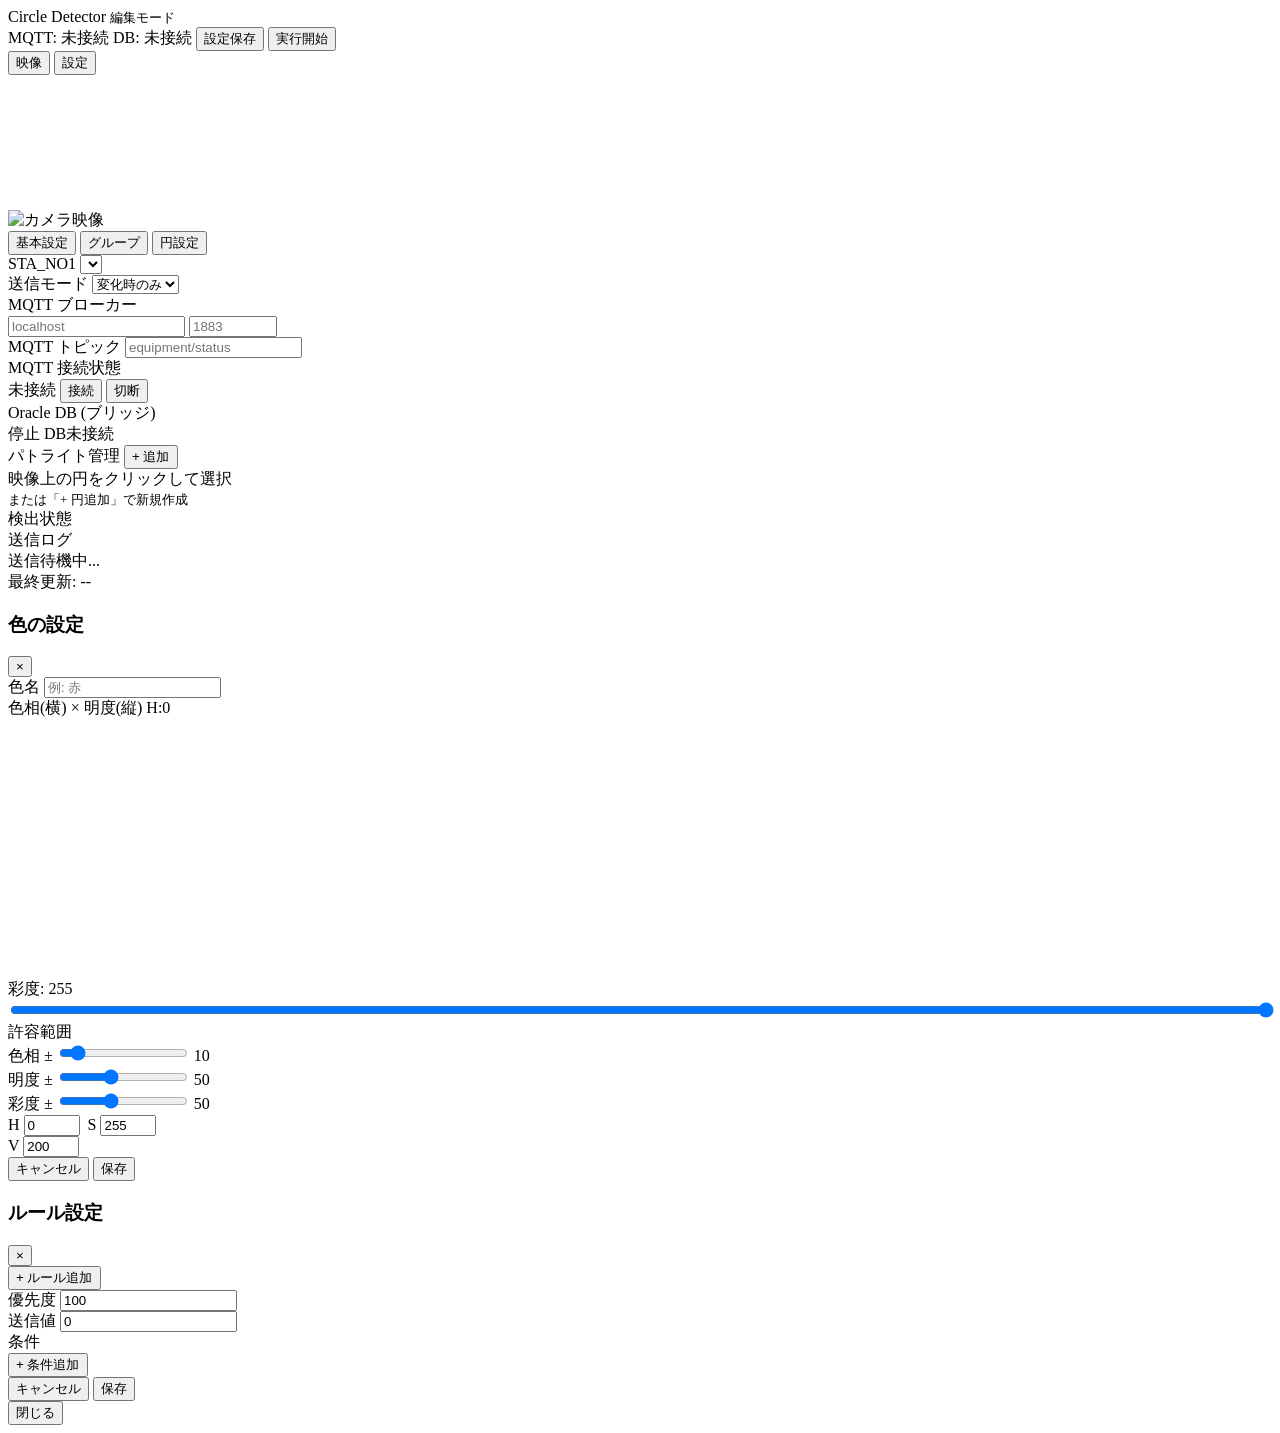
==== circle_detector/templates/index.html @ c1684b2f "Rebuild as Circle Detector: Flask web UI with MQTT-Oracle bridge - Replace legacy OpenCV GUI app wit" ====
<!DOCTYPE html>
<html lang="ja">
<head>
  <meta charset="UTF-8">
  <meta name="viewport" content="width=device-width, initial-scale=1.0">
  <title>Circle Detector</title>
  <link rel="stylesheet" href="/static/css/style.css">
</head>
<body>

  <!-- Header -->
  <header class="app-header">
    <div class="app-title">
      Circle Detector
      <small id="mode-label">編集モード</small>
    </div>
    <div class="header-actions">
      <span id="mqtt-badge" class="badge badge-error">MQTT: 未接続</span>
      <span id="oracle-badge" class="badge badge-error">DB: 未接続</span>
      <button class="btn btn-secondary" onclick="saveConfig()">設定保存</button>
      <button id="btn-toggle-mode" class="btn btn-primary" onclick="toggleMode()">
        実行開始
      </button>
    </div>
  </header>

  <!-- Tab navigation (mobile) -->
  <nav class="tab-nav" id="tab-nav">
    <button class="active" onclick="showTab('video')">映像</button>
    <button onclick="showTab('settings')">設定</button>
  </nav>

  <!-- Main Content -->
  <div class="main-content">

    <!-- Video Panel -->
    <div class="video-panel" id="video-panel">
      <div class="video-container" id="video-container">
        <img id="video-feed" src="" alt="カメラ映像">
        <canvas id="overlay-canvas"></canvas>
      </div>
      <div class="video-toolbar" id="edit-toolbar"></div>
    </div>

    <!-- Settings Panel -->
    <div class="settings-panel" id="settings-panel">

      <!-- Edit Mode Settings -->
      <div id="edit-settings">

        <!-- Settings Tabs -->
        <nav class="settings-tab-nav">
          <button class="active" onclick="showSettingsTab('tab-basic')" data-tab="tab-basic">基本設定</button>
          <button onclick="showSettingsTab('tab-groups')" data-tab="tab-groups">グループ</button>
          <button onclick="showSettingsTab('tab-circle')" data-tab="tab-circle">
            円設定
            <span id="circle-tab-badge" class="tab-badge hidden"></span>
          </button>
        </nav>

        <!-- Tab: 基本設定 -->
        <div class="settings-tab-content active" id="tab-basic">
          <div class="card">
            <div class="card-body">
              <div class="form-group">
                <label class="form-label">STA_NO1</label>
                <select id="sta-no1-select" class="form-select" onchange="onStaNo1Change(this.value)">
                </select>
              </div>
              <div class="form-group">
                <label class="form-label">送信モード</label>
                <select id="send-mode-select" class="form-select" onchange="onSendModeChange(this.value)">
                  <option value="on_change">変化時のみ</option>
                  <option value="periodic">定期送信</option>
                </select>
              </div>
              <div class="form-group">
                <label class="form-label">MQTT ブローカー</label>
                <div class="flex gap-2">
                  <input type="text" class="form-input" id="mqtt-broker-input" placeholder="localhost" style="flex:1"
                         onchange="onMqttConfigChange()">
                  <input type="number" class="form-input" id="mqtt-port-input" placeholder="1883" style="width:80px"
                         onchange="onMqttConfigChange()">
                </div>
              </div>
              <div class="form-group">
                <label class="form-label">MQTT トピック</label>
                <input type="text" class="form-input" id="mqtt-topic-input" placeholder="equipment/status"
                       onchange="onMqttConfigChange()">
              </div>
              <div class="form-group">
                <label class="form-label">MQTT 接続状態</label>
                <div class="flex items-center gap-2">
                  <span id="mqtt-detail-status" class="badge badge-error">未接続</span>
                  <button class="btn btn-primary btn-sm" id="btn-mqtt-connect" onclick="mqttConnect()">接続</button>
                  <button class="btn btn-secondary btn-sm hidden" id="btn-mqtt-disconnect" onclick="mqttDisconnect()">切断</button>
                </div>
              </div>
              <div class="form-group" style="margin-bottom:0">
                <label class="form-label">Oracle DB (ブリッジ)</label>
                <div id="bridge-status-detail">
                  <div class="flex items-center gap-2">
                    <span id="bridge-detail-status" class="badge badge-error">停止</span>
                    <span id="oracle-detail-status" class="badge badge-error">DB未接続</span>
                  </div>
                  <div id="bridge-stats" style="font-size:var(--sd-font-size-xs);color:var(--sd-color-text-secondary);margin-top:var(--sd-spacing-1)"></div>
                </div>
              </div>
            </div>
          </div>
        </div>

        <!-- Tab: グループ -->
        <div class="settings-tab-content" id="tab-groups">
          <div class="flex items-center justify-between mb-2">
            <span style="font-size:var(--sd-font-size-sm);color:var(--sd-color-text-secondary)">パトライト管理</span>
            <button class="btn btn-primary btn-sm" onclick="addGroup()">+ 追加</button>
          </div>
          <div id="group-list"></div>
        </div>

        <!-- Tab: 円設定 -->
        <div class="settings-tab-content" id="tab-circle">
          <div id="circle-editor-content">
            <div class="empty-state">映像上の円をクリックして選択<br><small>または「+ 円追加」で新規作成</small></div>
          </div>
        </div>

      </div>

      <!-- Run Mode Status -->
      <div id="run-settings" class="hidden">
        <div class="settings-section">
          <div class="section-title">検出状態</div>
          <div id="status-list" class="status-panel"></div>
        </div>
        <div class="settings-section">
          <div class="section-title">送信ログ</div>
          <div class="send-log" id="send-log">
            <div class="empty-state">送信待機中...</div>
          </div>
        </div>
      </div>

    </div>
  </div>

  <!-- Footer -->
  <footer class="app-footer">
    <div id="footer-status">
      最終更新: --
    </div>
  </footer>

  <!-- Color Picker Modal -->
  <div class="modal-backdrop" id="color-modal-backdrop">
    <div class="modal" id="color-modal">
      <div class="modal-header">
        <h3>色の設定</h3>
        <button class="modal-close" onclick="closeColorModal()">&times;</button>
      </div>
      <div class="modal-body">
        <div class="form-group">
          <label class="form-label">色名</label>
          <input type="text" class="form-input" id="color-name-input" placeholder="例: 赤">
        </div>

        <!-- HV Palette: X=Hue, Y=Value -->
        <div class="form-group">
          <label class="form-label">色相(横) &times; 明度(縦)  <span style="color:var(--sd-color-text-disabled);font-size:var(--sd-font-size-xs)">H:<span id="h-value">0</span></span></label>
          <div class="picker-palette-wrap">
            <canvas id="palette-canvas" width="360" height="256"></canvas>
          </div>
        </div>

        <!-- Saturation slider -->
        <div class="form-group">
          <label class="form-label">彩度: <span id="sat-display">255</span></label>
          <input type="range" id="sat-slider" min="0" max="255" value="255"
                 style="width:100%" oninput="onSatSliderChange()">
        </div>

        <!-- Range sliders -->
        <div class="form-group">
          <label class="form-label">許容範囲</label>
          <div class="picker-range-row">
            <span class="picker-range-label">色相 &plusmn;</span>
            <input type="range" id="hr-slider" min="1" max="90" value="10"
                   oninput="onPickerNumberChange()">
            <span id="hr-value" class="picker-range-num">10</span>
          </div>
          <div class="picker-range-row">
            <span class="picker-range-label">明度 &plusmn;</span>
            <input type="range" id="vr-slider" min="1" max="127" value="50"
                   oninput="onPickerNumberChange()">
            <span id="vr-value" class="picker-range-num">50</span>
          </div>
          <div class="picker-range-row">
            <span class="picker-range-label">彩度 &plusmn;</span>
            <input type="range" id="sr-slider" min="1" max="127" value="50"
                   oninput="onPickerNumberChange()">
            <span id="sr-value" class="picker-range-num">50</span>
          </div>
        </div>

        <!-- Preview + numeric values -->
        <div class="form-group">
          <div class="picker-result">
            <div id="color-preview" class="picker-preview-swatch"></div>
            <div class="picker-values">
              <div class="picker-val-row">
                <label>H</label>
                <input type="number" class="form-input" id="h-slider" min="0" max="179" value="0"
                       onchange="onPickerNumberChange()">
                <label style="width:auto;margin-left:4px">S</label>
                <input type="number" class="form-input" id="s-min-input" min="0" max="255" value="50"
                       onchange="onPickerNumberChange()" style="display:none">
                <input type="number" class="form-input" id="s-max-input" min="0" max="255" value="255"
                       onchange="onPickerNumberChange()" style="display:none">
                <input type="number" class="form-input" id="s-center" min="0" max="255" value="255"
                       onchange="onPickerNumberChange()">
              </div>
              <div class="picker-val-row">
                <label>V</label>
                <input type="number" class="form-input" id="v-center" min="0" max="255" value="200"
                       onchange="onPickerNumberChange()">
                <input type="number" class="form-input" id="v-min-input" min="0" max="255" value="50"
                       onchange="onPickerNumberChange()" style="display:none">
                <input type="number" class="form-input" id="v-max-input" min="0" max="255" value="255"
                       onchange="onPickerNumberChange()" style="display:none">
              </div>
            </div>
          </div>
        </div>
      </div>
      <div class="modal-footer">
        <button class="btn btn-secondary" onclick="closeColorModal()">キャンセル</button>
        <button class="btn btn-primary" onclick="saveColor()">保存</button>
      </div>
    </div>
  </div>

  <!-- Rule Editor Modal -->
  <div class="modal-backdrop" id="rule-modal-backdrop">
    <div class="modal" style="max-width:560px">
      <div class="modal-header">
        <h3 id="rule-modal-title">ルール設定</h3>
        <button class="modal-close" onclick="closeRuleModal()">&times;</button>
      </div>
      <div class="modal-body">
        <div id="rule-list"></div>
        <button class="btn btn-secondary btn-sm mt-4" onclick="addNewRule()">+ ルール追加</button>
        <hr style="margin:var(--sd-spacing-4) 0;border:none;border-top:1px solid var(--sd-color-border);">
        <div id="rule-form" class="hidden">
          <div class="form-group">
            <label class="form-label">優先度</label>
            <input type="number" class="form-input" id="rule-priority" value="100" min="1">
          </div>
          <div class="form-group">
            <label class="form-label">送信値</label>
            <input type="number" class="form-input" id="rule-value" value="0">
          </div>
          <div class="form-group">
            <label class="form-label">条件</label>
            <div id="rule-conditions"></div>
            <button class="btn btn-secondary btn-sm mt-2" onclick="addRuleCondition()">+ 条件追加</button>
          </div>
          <div class="flex justify-between mt-4">
            <button class="btn btn-secondary" onclick="cancelRuleEdit()">キャンセル</button>
            <button class="btn btn-primary" onclick="saveRule()">保存</button>
          </div>
        </div>
      </div>
      <div class="modal-footer">
        <button class="btn btn-secondary" onclick="closeRuleModal()">閉じる</button>
      </div>
    </div>
  </div>

  <!-- Toast Container -->
  <div class="toast-container" id="toast-container"></div>

  <script src="/static/js/main.js"></script>
</body>
</html>
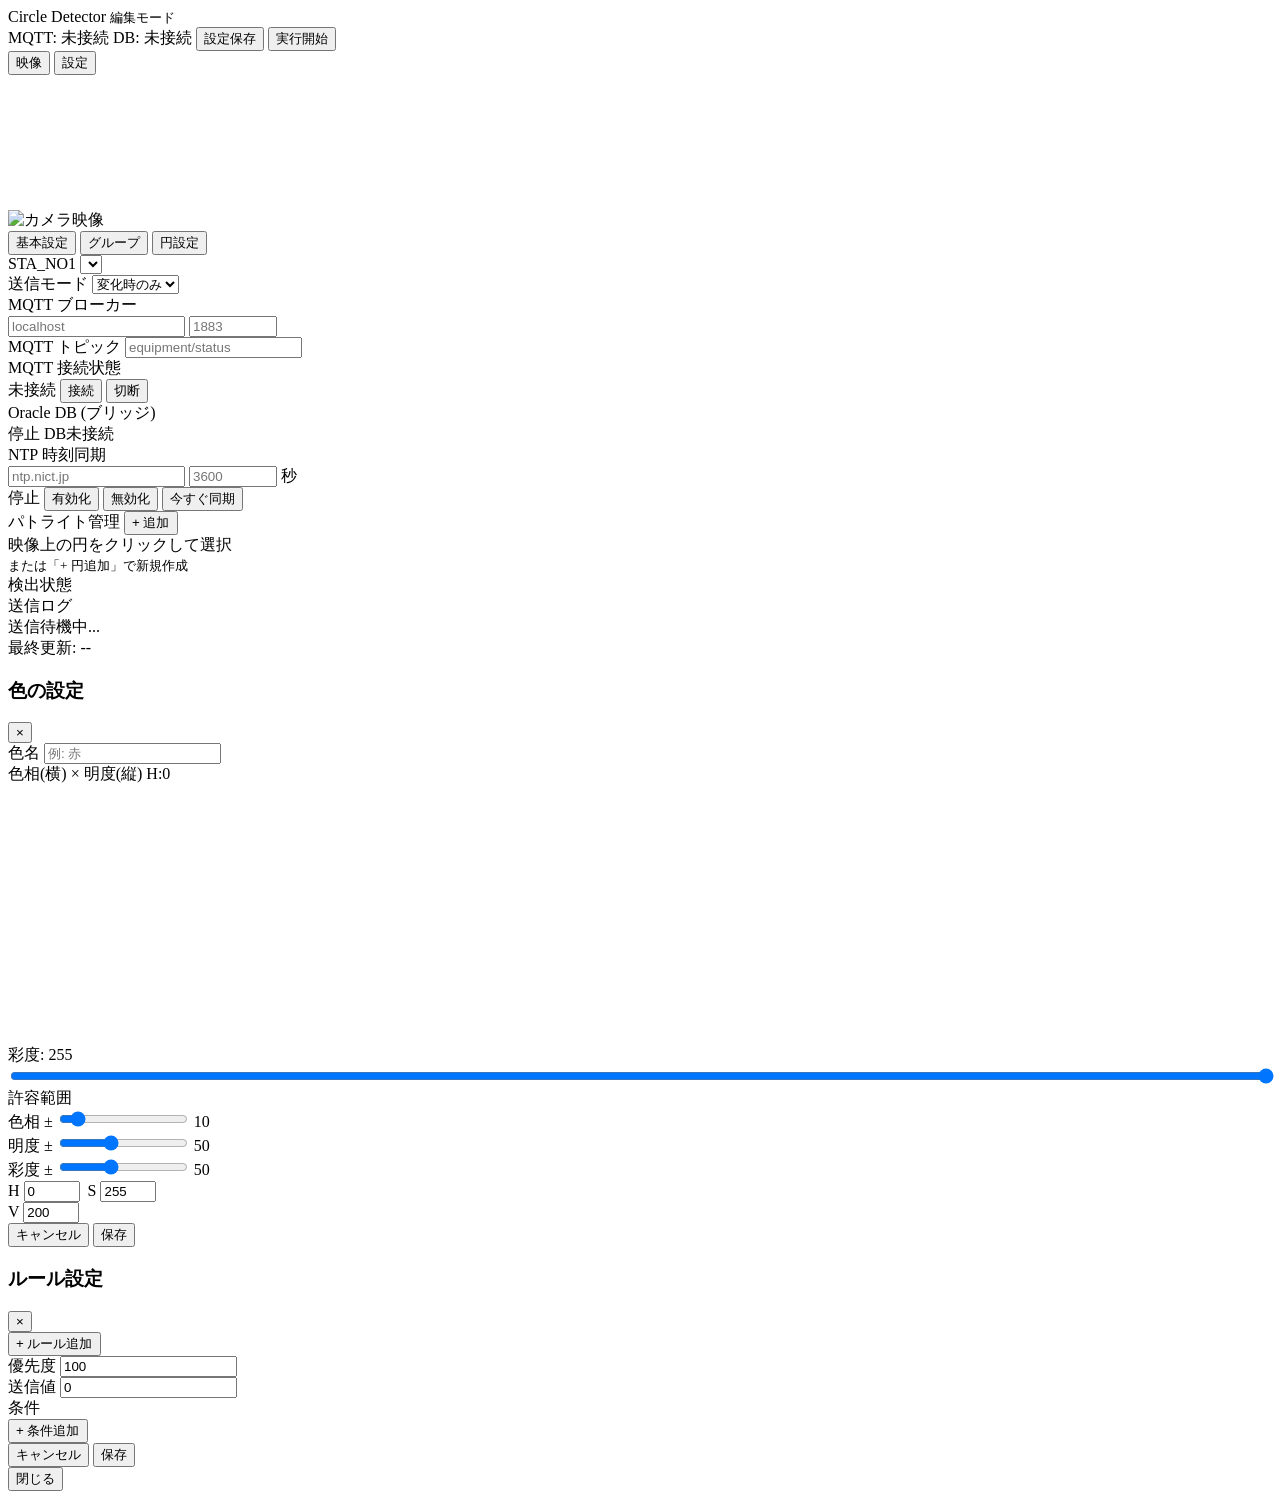
==== commit a14f9919: "Add NTP time sync for multi-device timestamp alignment - Add ntp_sync.py module using ntplib for SNT" ====
--- a/circle_detector/templates/index.html
+++ b/circle_detector/templates/index.html
@@ -96,7 +96,7 @@
                   <button class="btn btn-secondary btn-sm hidden" id="btn-mqtt-disconnect" onclick="mqttDisconnect()">切断</button>
                 </div>
               </div>
-              <div class="form-group" style="margin-bottom:0">
+              <div class="form-group">
                 <label class="form-label">Oracle DB (ブリッジ)</label>
                 <div id="bridge-status-detail">
                   <div class="flex items-center gap-2">
@@ -105,6 +105,26 @@
                   </div>
                   <div id="bridge-stats" style="font-size:var(--sd-font-size-xs);color:var(--sd-color-text-secondary);margin-top:var(--sd-spacing-1)"></div>
                 </div>
+              </div>
+              <hr style="margin:var(--sd-spacing-3) 0;border:none;border-top:1px solid var(--sd-color-border);">
+              <div class="form-group">
+                <label class="form-label">NTP 時刻同期</label>
+                <div class="flex gap-2">
+                  <input type="text" class="form-input" id="ntp-server-input" placeholder="ntp.nict.jp" style="flex:1"
+                         onchange="onNtpConfigChange()">
+                  <input type="number" class="form-input" id="ntp-interval-input" placeholder="3600" style="width:80px"
+                         min="60" onchange="onNtpConfigChange()">
+                  <span style="font-size:var(--sd-font-size-xs);color:var(--sd-color-text-secondary);align-self:center">秒</span>
+                </div>
+              </div>
+              <div class="form-group" style="margin-bottom:0">
+                <div class="flex items-center gap-2">
+                  <span id="ntp-detail-status" class="badge badge-error">停止</span>
+                  <button class="btn btn-primary btn-sm" id="btn-ntp-start" onclick="ntpStart()">有効化</button>
+                  <button class="btn btn-secondary btn-sm hidden" id="btn-ntp-stop" onclick="ntpStop()">無効化</button>
+                  <button class="btn btn-secondary btn-sm" onclick="ntpSyncNow()">今すぐ同期</button>
+                </div>
+                <div id="ntp-stats" style="font-size:var(--sd-font-size-xs);color:var(--sd-color-text-secondary);margin-top:var(--sd-spacing-1)"></div>
               </div>
             </div>
           </div>
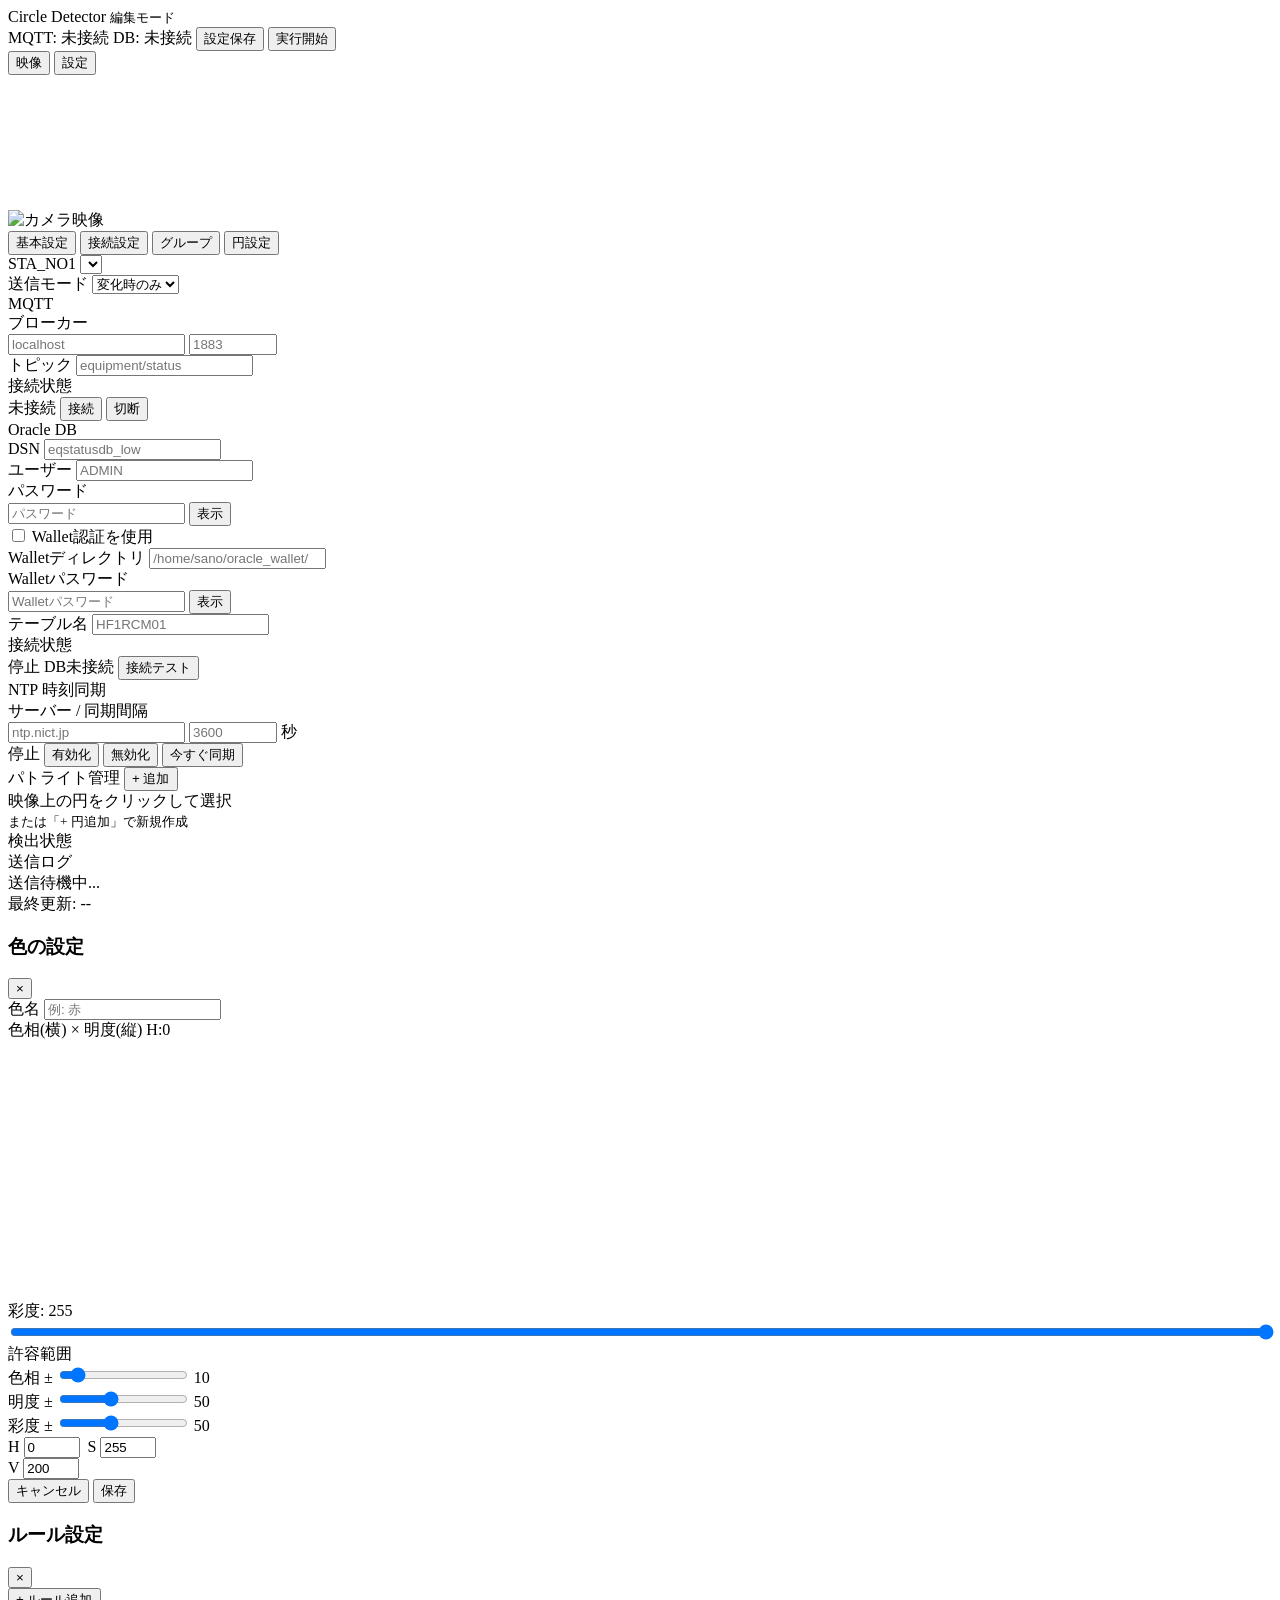
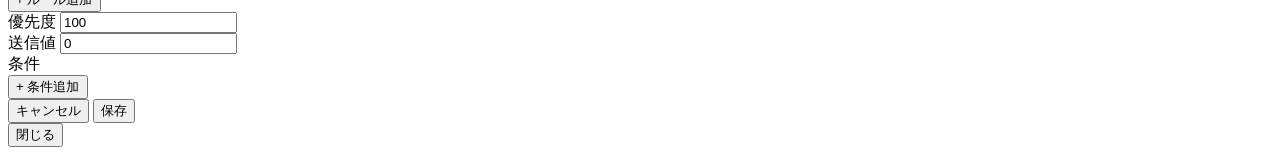
==== commit b858cd1d: "Add desktop app support, Oracle DB config UI, and install script - Desktop app: Chromium app mode la" ====
--- a/circle_detector/templates/index.html
+++ b/circle_detector/templates/index.html
@@ -51,6 +51,7 @@
         <!-- Settings Tabs -->
         <nav class="settings-tab-nav">
           <button class="active" onclick="showSettingsTab('tab-basic')" data-tab="tab-basic">基本設定</button>
+          <button onclick="showSettingsTab('tab-connection')" data-tab="tab-connection">接続設定</button>
           <button onclick="showSettingsTab('tab-groups')" data-tab="tab-groups">グループ</button>
           <button onclick="showSettingsTab('tab-circle')" data-tab="tab-circle">
             円設定
@@ -67,15 +68,25 @@
                 <select id="sta-no1-select" class="form-select" onchange="onStaNo1Change(this.value)">
                 </select>
               </div>
-              <div class="form-group">
+              <div class="form-group" style="margin-bottom:0">
                 <label class="form-label">送信モード</label>
                 <select id="send-mode-select" class="form-select" onchange="onSendModeChange(this.value)">
                   <option value="on_change">変化時のみ</option>
                   <option value="periodic">定期送信</option>
                 </select>
               </div>
-              <div class="form-group">
-                <label class="form-label">MQTT ブローカー</label>
+            </div>
+          </div>
+        </div>
+
+        <!-- Tab: 接続設定 -->
+        <div class="settings-tab-content" id="tab-connection">
+          <div class="card">
+            <div class="card-body">
+              <!-- MQTT -->
+              <div class="section-title">MQTT</div>
+              <div class="form-group">
+                <label class="form-label">ブローカー</label>
                 <div class="flex gap-2">
                   <input type="text" class="form-input" id="mqtt-broker-input" placeholder="localhost" style="flex:1"
                          onchange="onMqttConfigChange()">
@@ -84,31 +95,85 @@
                 </div>
               </div>
               <div class="form-group">
-                <label class="form-label">MQTT トピック</label>
+                <label class="form-label">トピック</label>
                 <input type="text" class="form-input" id="mqtt-topic-input" placeholder="equipment/status"
                        onchange="onMqttConfigChange()">
               </div>
               <div class="form-group">
-                <label class="form-label">MQTT 接続状態</label>
+                <label class="form-label">接続状態</label>
                 <div class="flex items-center gap-2">
                   <span id="mqtt-detail-status" class="badge badge-error">未接続</span>
                   <button class="btn btn-primary btn-sm" id="btn-mqtt-connect" onclick="mqttConnect()">接続</button>
                   <button class="btn btn-secondary btn-sm hidden" id="btn-mqtt-disconnect" onclick="mqttDisconnect()">切断</button>
                 </div>
               </div>
-              <div class="form-group">
-                <label class="form-label">Oracle DB (ブリッジ)</label>
-                <div id="bridge-status-detail">
-                  <div class="flex items-center gap-2">
-                    <span id="bridge-detail-status" class="badge badge-error">停止</span>
-                    <span id="oracle-detail-status" class="badge badge-error">DB未接続</span>
+
+              <hr style="margin:var(--sd-spacing-3) 0;border:none;border-top:1px solid var(--sd-color-border);">
+
+              <!-- Oracle DB -->
+              <div class="section-title">Oracle DB</div>
+              <div class="form-group">
+                <label class="form-label">DSN</label>
+                <input type="text" class="form-input" id="oracle-dsn-input" placeholder="eqstatusdb_low"
+                       onchange="onOracleConfigChange()">
+              </div>
+              <div class="form-group">
+                <label class="form-label">ユーザー</label>
+                <input type="text" class="form-input" id="oracle-user-input" placeholder="ADMIN"
+                       onchange="onOracleConfigChange()">
+              </div>
+              <div class="form-group">
+                <label class="form-label">パスワード</label>
+                <div class="input-with-toggle">
+                  <input type="password" class="form-input" id="oracle-password-input" placeholder="パスワード"
+                         onchange="onOracleConfigChange()">
+                  <button type="button" class="btn-pw-toggle" onclick="togglePasswordVisibility(this)">表示</button>
+                </div>
+              </div>
+              <div class="form-group">
+                <label class="form-label">
+                  <label class="toggle-label">
+                    <input type="checkbox" id="oracle-use-wallet" onchange="toggleWalletFields()"> Wallet認証を使用
+                  </label>
+                </label>
+              </div>
+              <div id="oracle-wallet-section" class="hidden">
+                <div class="form-group">
+                  <label class="form-label">Walletディレクトリ</label>
+                  <input type="text" class="form-input" id="oracle-wallet-dir-input" placeholder="/home/sano/oracle_wallet/"
+                         onchange="onOracleConfigChange()">
+                </div>
+                <div class="form-group">
+                  <label class="form-label">Walletパスワード</label>
+                  <div class="input-with-toggle">
+                    <input type="password" class="form-input" id="oracle-wallet-pw-input" placeholder="Walletパスワード"
+                           onchange="onOracleConfigChange()">
+                    <button type="button" class="btn-pw-toggle" onclick="togglePasswordVisibility(this)">表示</button>
                   </div>
-                  <div id="bridge-stats" style="font-size:var(--sd-font-size-xs);color:var(--sd-color-text-secondary);margin-top:var(--sd-spacing-1)"></div>
-                </div>
-              </div>
+                </div>
+              </div>
+              <div class="form-group">
+                <label class="form-label">テーブル名</label>
+                <input type="text" class="form-input" id="oracle-table-input" placeholder="HF1RCM01"
+                       onchange="onOracleConfigChange()">
+              </div>
+              <div class="form-group">
+                <label class="form-label">接続状態</label>
+                <div class="flex items-center gap-2">
+                  <span id="bridge-detail-status" class="badge badge-error">停止</span>
+                  <span id="oracle-detail-status" class="badge badge-error">DB未接続</span>
+                  <button class="btn btn-primary btn-sm" onclick="testOracleConnection()">接続テスト</button>
+                </div>
+                <div id="bridge-stats" style="font-size:var(--sd-font-size-xs);color:var(--sd-color-text-secondary);margin-top:var(--sd-spacing-1)"></div>
+                <div id="oracle-test-result" style="font-size:var(--sd-font-size-xs);margin-top:var(--sd-spacing-1)"></div>
+              </div>
+
               <hr style="margin:var(--sd-spacing-3) 0;border:none;border-top:1px solid var(--sd-color-border);">
-              <div class="form-group">
-                <label class="form-label">NTP 時刻同期</label>
+
+              <!-- NTP -->
+              <div class="section-title">NTP 時刻同期</div>
+              <div class="form-group">
+                <label class="form-label">サーバー / 同期間隔</label>
                 <div class="flex gap-2">
                   <input type="text" class="form-input" id="ntp-server-input" placeholder="ntp.nict.jp" style="flex:1"
                          onchange="onNtpConfigChange()">
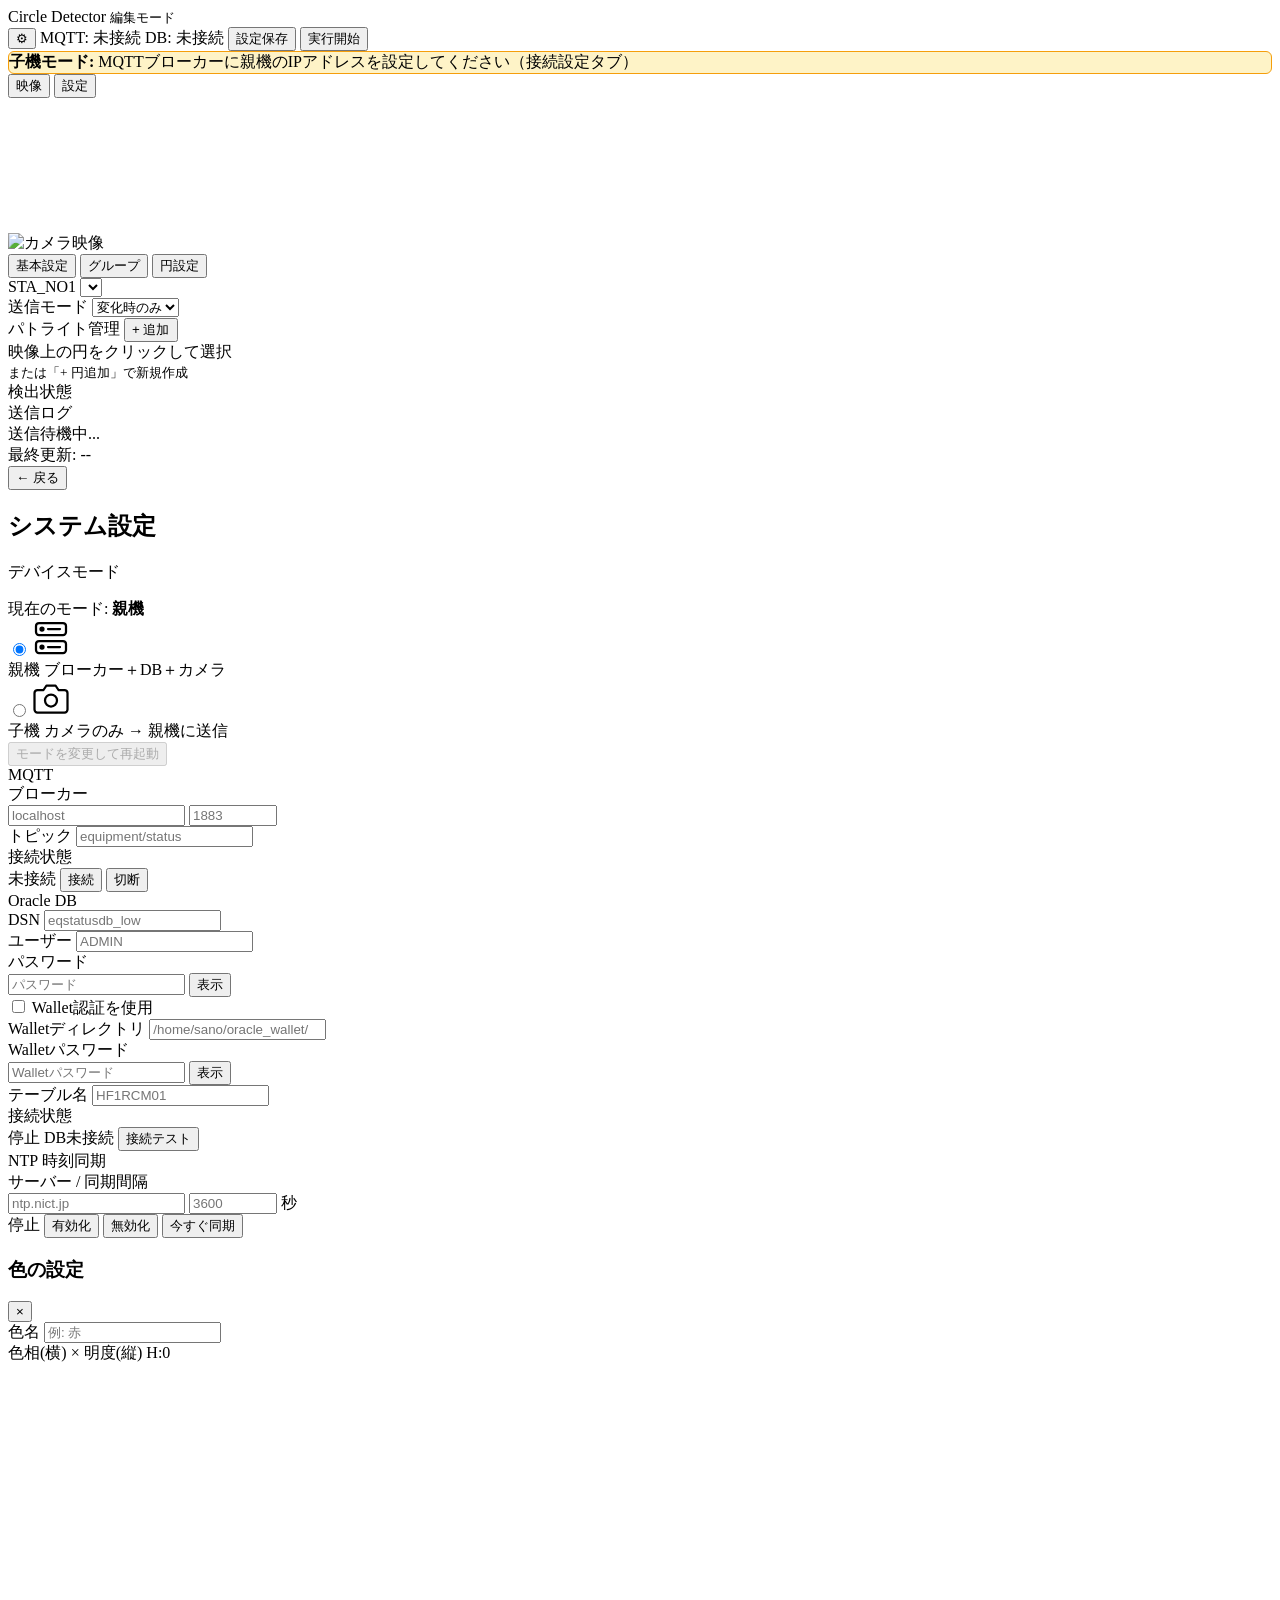
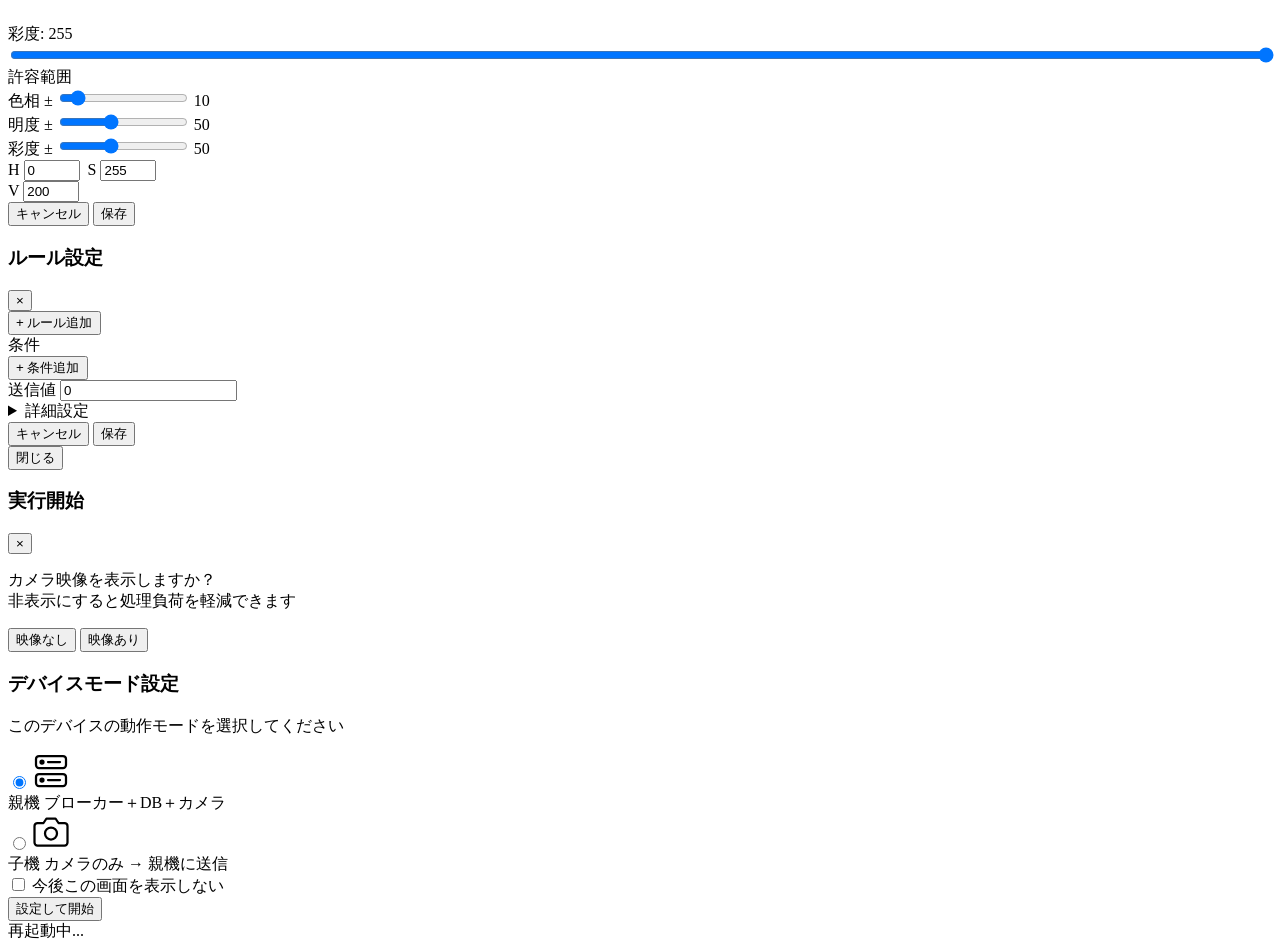
==== commit 53dfc86c: "Improve UX: device mode setup, circle editor, settings page, MQTT reliability - Add first-launch dev" ====
--- a/circle_detector/templates/index.html
+++ b/circle_detector/templates/index.html
@@ -4,7 +4,7 @@
   <meta charset="UTF-8">
   <meta name="viewport" content="width=device-width, initial-scale=1.0">
   <title>Circle Detector</title>
-  <link rel="stylesheet" href="/static/css/style.css">
+  <link rel="stylesheet" href="/static/css/style.css?v=4">
 </head>
 <body>
 
@@ -15,6 +15,7 @@
       <small id="mode-label">編集モード</small>
     </div>
     <div class="header-actions">
+      <button class="btn-gear" onclick="openSettingsPage()" title="システム設定" aria-label="システム設定">&#9881;</button>
       <span id="mqtt-badge" class="badge badge-error">MQTT: 未接続</span>
       <span id="oracle-badge" class="badge badge-error">DB: 未接続</span>
       <button class="btn btn-secondary" onclick="saveConfig()">設定保存</button>
@@ -24,6 +25,11 @@
     </div>
   </header>
 
+  <!-- Child mode banner -->
+  <div id="child-mode-banner" class="hidden" style="background:var(--sd-color-warning-bg, #FEF3C7);border:1px solid var(--sd-color-warning, #F59E0B);border-radius:var(--sd-radius, 6px);padding:var(--sd-spacing-2) var(--sd-spacing-3);margin:var(--sd-spacing-2) var(--sd-spacing-4);font-size:var(--sd-font-size-sm)">
+    <strong>子機モード:</strong> MQTTブローカーに親機のIPアドレスを設定してください（接続設定タブ）
+  </div>
+
   <!-- Tab navigation (mobile) -->
   <nav class="tab-nav" id="tab-nav">
     <button class="active" onclick="showTab('video')">映像</button>
@@ -37,7 +43,7 @@
     <div class="video-panel" id="video-panel">
       <div class="video-container" id="video-container">
         <img id="video-feed" src="" alt="カメラ映像">
-        <canvas id="overlay-canvas"></canvas>
+        <canvas id="overlay-canvas" role="img" aria-label="円検出オーバーレイ"></canvas>
       </div>
       <div class="video-toolbar" id="edit-toolbar"></div>
     </div>
@@ -49,27 +55,26 @@
       <div id="edit-settings">
 
         <!-- Settings Tabs -->
-        <nav class="settings-tab-nav">
-          <button class="active" onclick="showSettingsTab('tab-basic')" data-tab="tab-basic">基本設定</button>
-          <button onclick="showSettingsTab('tab-connection')" data-tab="tab-connection">接続設定</button>
-          <button onclick="showSettingsTab('tab-groups')" data-tab="tab-groups">グループ</button>
-          <button onclick="showSettingsTab('tab-circle')" data-tab="tab-circle">
+        <nav class="settings-tab-nav" role="tablist" aria-label="設定タブ">
+          <button role="tab" aria-selected="true" aria-controls="tab-basic" class="active" onclick="showSettingsTab('tab-basic')" data-tab="tab-basic">基本設定</button>
+          <button role="tab" aria-selected="false" aria-controls="tab-groups" onclick="showSettingsTab('tab-groups')" data-tab="tab-groups">グループ</button>
+          <button role="tab" aria-selected="false" aria-controls="tab-circle" onclick="showSettingsTab('tab-circle')" data-tab="tab-circle">
             円設定
             <span id="circle-tab-badge" class="tab-badge hidden"></span>
           </button>
         </nav>
 
         <!-- Tab: 基本設定 -->
-        <div class="settings-tab-content active" id="tab-basic">
+        <div class="settings-tab-content active" id="tab-basic" role="tabpanel">
           <div class="card">
             <div class="card-body">
               <div class="form-group">
-                <label class="form-label">STA_NO1</label>
+                <label class="form-label" for="sta-no1-select">STA_NO1</label>
                 <select id="sta-no1-select" class="form-select" onchange="onStaNo1Change(this.value)">
                 </select>
               </div>
               <div class="form-group" style="margin-bottom:0">
-                <label class="form-label">送信モード</label>
+                <label class="form-label" for="send-mode-select">送信モード</label>
                 <select id="send-mode-select" class="form-select" onchange="onSendModeChange(this.value)">
                   <option value="on_change">変化時のみ</option>
                   <option value="periodic">定期送信</option>
@@ -79,124 +84,8 @@
           </div>
         </div>
 
-        <!-- Tab: 接続設定 -->
-        <div class="settings-tab-content" id="tab-connection">
-          <div class="card">
-            <div class="card-body">
-              <!-- MQTT -->
-              <div class="section-title">MQTT</div>
-              <div class="form-group">
-                <label class="form-label">ブローカー</label>
-                <div class="flex gap-2">
-                  <input type="text" class="form-input" id="mqtt-broker-input" placeholder="localhost" style="flex:1"
-                         onchange="onMqttConfigChange()">
-                  <input type="number" class="form-input" id="mqtt-port-input" placeholder="1883" style="width:80px"
-                         onchange="onMqttConfigChange()">
-                </div>
-              </div>
-              <div class="form-group">
-                <label class="form-label">トピック</label>
-                <input type="text" class="form-input" id="mqtt-topic-input" placeholder="equipment/status"
-                       onchange="onMqttConfigChange()">
-              </div>
-              <div class="form-group">
-                <label class="form-label">接続状態</label>
-                <div class="flex items-center gap-2">
-                  <span id="mqtt-detail-status" class="badge badge-error">未接続</span>
-                  <button class="btn btn-primary btn-sm" id="btn-mqtt-connect" onclick="mqttConnect()">接続</button>
-                  <button class="btn btn-secondary btn-sm hidden" id="btn-mqtt-disconnect" onclick="mqttDisconnect()">切断</button>
-                </div>
-              </div>
-
-              <hr style="margin:var(--sd-spacing-3) 0;border:none;border-top:1px solid var(--sd-color-border);">
-
-              <!-- Oracle DB -->
-              <div class="section-title">Oracle DB</div>
-              <div class="form-group">
-                <label class="form-label">DSN</label>
-                <input type="text" class="form-input" id="oracle-dsn-input" placeholder="eqstatusdb_low"
-                       onchange="onOracleConfigChange()">
-              </div>
-              <div class="form-group">
-                <label class="form-label">ユーザー</label>
-                <input type="text" class="form-input" id="oracle-user-input" placeholder="ADMIN"
-                       onchange="onOracleConfigChange()">
-              </div>
-              <div class="form-group">
-                <label class="form-label">パスワード</label>
-                <div class="input-with-toggle">
-                  <input type="password" class="form-input" id="oracle-password-input" placeholder="パスワード"
-                         onchange="onOracleConfigChange()">
-                  <button type="button" class="btn-pw-toggle" onclick="togglePasswordVisibility(this)">表示</button>
-                </div>
-              </div>
-              <div class="form-group">
-                <label class="form-label">
-                  <label class="toggle-label">
-                    <input type="checkbox" id="oracle-use-wallet" onchange="toggleWalletFields()"> Wallet認証を使用
-                  </label>
-                </label>
-              </div>
-              <div id="oracle-wallet-section" class="hidden">
-                <div class="form-group">
-                  <label class="form-label">Walletディレクトリ</label>
-                  <input type="text" class="form-input" id="oracle-wallet-dir-input" placeholder="/home/sano/oracle_wallet/"
-                         onchange="onOracleConfigChange()">
-                </div>
-                <div class="form-group">
-                  <label class="form-label">Walletパスワード</label>
-                  <div class="input-with-toggle">
-                    <input type="password" class="form-input" id="oracle-wallet-pw-input" placeholder="Walletパスワード"
-                           onchange="onOracleConfigChange()">
-                    <button type="button" class="btn-pw-toggle" onclick="togglePasswordVisibility(this)">表示</button>
-                  </div>
-                </div>
-              </div>
-              <div class="form-group">
-                <label class="form-label">テーブル名</label>
-                <input type="text" class="form-input" id="oracle-table-input" placeholder="HF1RCM01"
-                       onchange="onOracleConfigChange()">
-              </div>
-              <div class="form-group">
-                <label class="form-label">接続状態</label>
-                <div class="flex items-center gap-2">
-                  <span id="bridge-detail-status" class="badge badge-error">停止</span>
-                  <span id="oracle-detail-status" class="badge badge-error">DB未接続</span>
-                  <button class="btn btn-primary btn-sm" onclick="testOracleConnection()">接続テスト</button>
-                </div>
-                <div id="bridge-stats" style="font-size:var(--sd-font-size-xs);color:var(--sd-color-text-secondary);margin-top:var(--sd-spacing-1)"></div>
-                <div id="oracle-test-result" style="font-size:var(--sd-font-size-xs);margin-top:var(--sd-spacing-1)"></div>
-              </div>
-
-              <hr style="margin:var(--sd-spacing-3) 0;border:none;border-top:1px solid var(--sd-color-border);">
-
-              <!-- NTP -->
-              <div class="section-title">NTP 時刻同期</div>
-              <div class="form-group">
-                <label class="form-label">サーバー / 同期間隔</label>
-                <div class="flex gap-2">
-                  <input type="text" class="form-input" id="ntp-server-input" placeholder="ntp.nict.jp" style="flex:1"
-                         onchange="onNtpConfigChange()">
-                  <input type="number" class="form-input" id="ntp-interval-input" placeholder="3600" style="width:80px"
-                         min="60" onchange="onNtpConfigChange()">
-                  <span style="font-size:var(--sd-font-size-xs);color:var(--sd-color-text-secondary);align-self:center">秒</span>
-                </div>
-              </div>
-              <div class="form-group" style="margin-bottom:0">
-                <div class="flex items-center gap-2">
-                  <span id="ntp-detail-status" class="badge badge-error">停止</span>
-                  <button class="btn btn-primary btn-sm" id="btn-ntp-start" onclick="ntpStart()">有効化</button>
-                  <button class="btn btn-secondary btn-sm hidden" id="btn-ntp-stop" onclick="ntpStop()">無効化</button>
-                  <button class="btn btn-secondary btn-sm" onclick="ntpSyncNow()">今すぐ同期</button>
-                </div>
-                <div id="ntp-stats" style="font-size:var(--sd-font-size-xs);color:var(--sd-color-text-secondary);margin-top:var(--sd-spacing-1)"></div>
-              </div>
-            </div>
-          </div>
-        </div>
-
         <!-- Tab: グループ -->
-        <div class="settings-tab-content" id="tab-groups">
+        <div class="settings-tab-content" id="tab-groups" role="tabpanel">
           <div class="flex items-center justify-between mb-2">
             <span style="font-size:var(--sd-font-size-sm);color:var(--sd-color-text-secondary)">パトライト管理</span>
             <button class="btn btn-primary btn-sm" onclick="addGroup()">+ 追加</button>
@@ -205,7 +94,7 @@
         </div>
 
         <!-- Tab: 円設定 -->
-        <div class="settings-tab-content" id="tab-circle">
+        <div class="settings-tab-content" id="tab-circle" role="tabpanel">
           <div id="circle-editor-content">
             <div class="empty-state">映像上の円をクリックして選択<br><small>または「+ 円追加」で新規作成</small></div>
           </div>
@@ -237,16 +126,171 @@
     </div>
   </footer>
 
+  <!-- System Settings Page -->
+  <div class="sys-settings-page hidden" id="sys-settings-page">
+    <div class="sys-settings-header">
+      <button class="btn btn-secondary btn-sm" onclick="closeSettingsPage()">&#8592; 戻る</button>
+      <h2>システム設定</h2>
+    </div>
+    <div class="sys-settings-content">
+      <!-- Device Mode -->
+      <div class="card">
+        <div class="card-body">
+          <div class="section-title">デバイスモード</div>
+          <p style="font-size:var(--sd-font-size-sm);color:var(--sd-color-text-secondary);margin-bottom:var(--sd-spacing-3)">
+            現在のモード: <strong id="sys-current-mode">親機</strong>
+          </p>
+          <div class="setup-mode-options">
+            <label class="setup-mode-option selected" id="sys-mode-parent">
+              <input type="radio" name="sys-device-mode" value="parent" checked>
+              <span class="setup-mode-icon"><svg width="36" height="36" viewBox="0 0 24 24" fill="none" stroke="currentColor" stroke-width="1.5" stroke-linecap="round" stroke-linejoin="round"><rect x="2" y="2" width="20" height="8" rx="2"/><rect x="2" y="14" width="20" height="8" rx="2"/><circle cx="6" cy="6" r="1" fill="currentColor"/><circle cx="6" cy="18" r="1" fill="currentColor"/><line x1="10" y1="6" x2="18" y2="6"/><line x1="10" y1="18" x2="18" y2="18"/></svg></span>
+              <div class="setup-mode-text">
+                <span class="setup-mode-label">親機</span>
+                <span class="setup-mode-desc">ブローカー＋DB＋カメラ</span>
+              </div>
+            </label>
+            <label class="setup-mode-option" id="sys-mode-child">
+              <input type="radio" name="sys-device-mode" value="child">
+              <span class="setup-mode-icon"><svg width="36" height="36" viewBox="0 0 24 24" fill="none" stroke="currentColor" stroke-width="1.5" stroke-linecap="round" stroke-linejoin="round"><path d="M23 19a2 2 0 0 1-2 2H3a2 2 0 0 1-2-2V8a2 2 0 0 1 2-2h4l2-3h6l2 3h4a2 2 0 0 1 2 2z"/><circle cx="12" cy="13" r="4"/></svg></span>
+              <div class="setup-mode-text">
+                <span class="setup-mode-label">子機</span>
+                <span class="setup-mode-desc">カメラのみ → 親機に送信</span>
+              </div>
+            </label>
+          </div>
+          <button class="btn btn-primary mt-4" id="sys-mode-apply-btn" onclick="onSettingsModeApply()" disabled>モードを変更して再起動</button>
+        </div>
+      </div>
+
+      <!-- MQTT -->
+      <div class="card">
+        <div class="card-body">
+          <div class="section-title">MQTT</div>
+          <div class="form-group">
+            <label class="form-label">ブローカー</label>
+            <div class="flex gap-2">
+              <input type="text" class="form-input" id="mqtt-broker-input" placeholder="localhost" style="flex:1"
+                     onchange="onMqttConfigChange()">
+              <input type="number" class="form-input" id="mqtt-port-input" placeholder="1883" style="width:80px"
+                     onchange="onMqttConfigChange()">
+            </div>
+          </div>
+          <div class="form-group">
+            <label class="form-label" for="mqtt-topic-input">トピック</label>
+            <input type="text" class="form-input" id="mqtt-topic-input" placeholder="equipment/status"
+                   onchange="onMqttConfigChange()">
+          </div>
+          <div class="form-group" style="margin-bottom:0">
+            <label class="form-label">接続状態</label>
+            <div class="flex items-center gap-2">
+              <span id="mqtt-detail-status" class="badge badge-error">未接続</span>
+              <button class="btn btn-primary btn-sm" id="btn-mqtt-connect" onclick="mqttConnect()">接続</button>
+              <button class="btn btn-secondary btn-sm hidden" id="btn-mqtt-disconnect" onclick="mqttDisconnect()">切断</button>
+            </div>
+          </div>
+        </div>
+      </div>
+
+      <!-- Oracle DB -->
+      <div class="card" id="oracle-db-section">
+        <div class="card-body">
+          <div class="section-title">Oracle DB</div>
+          <div class="form-group">
+            <label class="form-label" for="oracle-dsn-input">DSN</label>
+            <input type="text" class="form-input" id="oracle-dsn-input" placeholder="eqstatusdb_low"
+                   onchange="onOracleConfigChange()">
+          </div>
+          <div class="form-group">
+            <label class="form-label" for="oracle-user-input">ユーザー</label>
+            <input type="text" class="form-input" id="oracle-user-input" placeholder="ADMIN"
+                   onchange="onOracleConfigChange()">
+          </div>
+          <div class="form-group">
+            <label class="form-label">パスワード</label>
+            <div class="input-with-toggle">
+              <input type="password" class="form-input" id="oracle-password-input" placeholder="パスワード"
+                     onchange="onOracleConfigChange()">
+              <button type="button" class="btn-pw-toggle" onclick="togglePasswordVisibility(this)">表示</button>
+            </div>
+          </div>
+          <div class="form-group">
+            <label class="form-label">
+              <label class="toggle-label">
+                <input type="checkbox" id="oracle-use-wallet" onchange="toggleWalletFields()"> Wallet認証を使用
+              </label>
+            </label>
+          </div>
+          <div id="oracle-wallet-section" class="hidden">
+            <div class="form-group">
+              <label class="form-label" for="oracle-wallet-dir-input">Walletディレクトリ</label>
+              <input type="text" class="form-input" id="oracle-wallet-dir-input" placeholder="/home/sano/oracle_wallet/"
+                     onchange="onOracleConfigChange()">
+            </div>
+            <div class="form-group">
+              <label class="form-label">Walletパスワード</label>
+              <div class="input-with-toggle">
+                <input type="password" class="form-input" id="oracle-wallet-pw-input" placeholder="Walletパスワード"
+                       onchange="onOracleConfigChange()">
+                <button type="button" class="btn-pw-toggle" onclick="togglePasswordVisibility(this)">表示</button>
+              </div>
+            </div>
+          </div>
+          <div class="form-group">
+            <label class="form-label" for="oracle-table-input">テーブル名</label>
+            <input type="text" class="form-input" id="oracle-table-input" placeholder="HF1RCM01"
+                   onchange="onOracleConfigChange()">
+          </div>
+          <div class="form-group" style="margin-bottom:0">
+            <label class="form-label">接続状態</label>
+            <div class="flex items-center gap-2">
+              <span id="bridge-detail-status" class="badge badge-error">停止</span>
+              <span id="oracle-detail-status" class="badge badge-error">DB未接続</span>
+              <button class="btn btn-primary btn-sm" onclick="testOracleConnection()">接続テスト</button>
+            </div>
+            <div id="bridge-stats" style="font-size:var(--sd-font-size-xs);color:var(--sd-color-text-secondary);margin-top:var(--sd-spacing-1)"></div>
+            <div id="oracle-test-result" style="font-size:var(--sd-font-size-xs);margin-top:var(--sd-spacing-1)"></div>
+          </div>
+        </div>
+      </div>
+
+      <!-- NTP -->
+      <div class="card">
+        <div class="card-body">
+          <div class="section-title">NTP 時刻同期</div>
+          <div class="form-group">
+            <label class="form-label">サーバー / 同期間隔</label>
+            <div class="flex gap-2">
+              <input type="text" class="form-input" id="ntp-server-input" placeholder="ntp.nict.jp" style="flex:1"
+                     onchange="onNtpConfigChange()">
+              <input type="number" class="form-input" id="ntp-interval-input" placeholder="3600" style="width:80px"
+                     min="60" onchange="onNtpConfigChange()">
+              <span style="font-size:var(--sd-font-size-xs);color:var(--sd-color-text-secondary);align-self:center">秒</span>
+            </div>
+          </div>
+          <div class="form-group" style="margin-bottom:0">
+            <div class="flex items-center gap-2">
+              <span id="ntp-detail-status" class="badge badge-error">停止</span>
+              <button class="btn btn-primary btn-sm" id="btn-ntp-start" onclick="ntpStart()">有効化</button>
+              <button class="btn btn-secondary btn-sm hidden" id="btn-ntp-stop" onclick="ntpStop()">無効化</button>
+              <button class="btn btn-secondary btn-sm" onclick="ntpSyncNow()">今すぐ同期</button>
+            </div>
+            <div id="ntp-stats" style="font-size:var(--sd-font-size-xs);color:var(--sd-color-text-secondary);margin-top:var(--sd-spacing-1)"></div>
+          </div>
+        </div>
+      </div>
+    </div>
+  </div>
+
   <!-- Color Picker Modal -->
   <div class="modal-backdrop" id="color-modal-backdrop">
     <div class="modal" id="color-modal">
       <div class="modal-header">
         <h3>色の設定</h3>
-        <button class="modal-close" onclick="closeColorModal()">&times;</button>
+        <button class="modal-close" onclick="closeColorModal()" aria-label="閉じる">&times;</button>
       </div>
       <div class="modal-body">
         <div class="form-group">
-          <label class="form-label">色名</label>
+          <label class="form-label" for="color-name-input">色名</label>
           <input type="text" class="form-input" id="color-name-input" placeholder="例: 赤">
         </div>
 
@@ -260,7 +304,7 @@
 
         <!-- Saturation slider -->
         <div class="form-group">
-          <label class="form-label">彩度: <span id="sat-display">255</span></label>
+          <label class="form-label" for="sat-slider">彩度: <span id="sat-display">255</span></label>
           <input type="range" id="sat-slider" min="0" max="255" value="255"
                  style="width:100%" oninput="onSatSliderChange()">
         </div>
@@ -330,7 +374,7 @@
     <div class="modal" style="max-width:560px">
       <div class="modal-header">
         <h3 id="rule-modal-title">ルール設定</h3>
-        <button class="modal-close" onclick="closeRuleModal()">&times;</button>
+        <button class="modal-close" onclick="closeRuleModal()" aria-label="閉じる">&times;</button>
       </div>
       <div class="modal-body">
         <div id="rule-list"></div>
@@ -338,18 +382,22 @@
         <hr style="margin:var(--sd-spacing-4) 0;border:none;border-top:1px solid var(--sd-color-border);">
         <div id="rule-form" class="hidden">
           <div class="form-group">
-            <label class="form-label">優先度</label>
-            <input type="number" class="form-input" id="rule-priority" value="100" min="1">
-          </div>
-          <div class="form-group">
-            <label class="form-label">送信値</label>
-            <input type="number" class="form-input" id="rule-value" value="0">
-          </div>
-          <div class="form-group">
             <label class="form-label">条件</label>
             <div id="rule-conditions"></div>
             <button class="btn btn-secondary btn-sm mt-2" onclick="addRuleCondition()">+ 条件追加</button>
           </div>
+          <div class="form-group">
+            <label class="form-label" for="rule-value">送信値</label>
+            <input type="number" class="form-input" id="rule-value" value="0">
+          </div>
+          <details class="mt-2">
+            <summary style="cursor:pointer;font-size:var(--sd-font-size-sm);color:var(--sd-color-text-secondary)">詳細設定</summary>
+            <div class="form-group mt-2">
+              <label class="form-label" for="rule-priority">優先度</label>
+              <input type="number" class="form-input" id="rule-priority" value="100" min="1">
+              <div style="font-size:var(--sd-font-size-xs);color:var(--sd-color-text-secondary);margin-top:var(--sd-spacing-1)">数値が大きいルールが優先されます</div>
+            </div>
+          </details>
           <div class="flex justify-between mt-4">
             <button class="btn btn-secondary" onclick="cancelRuleEdit()">キャンセル</button>
             <button class="btn btn-primary" onclick="saveRule()">保存</button>
@@ -362,9 +410,70 @@
     </div>
   </div>
 
+  <!-- Run Confirm Dialog -->
+  <div class="modal-backdrop" id="run-confirm-backdrop">
+    <div class="modal" style="max-width:400px">
+      <div class="modal-header">
+        <h3>実行開始</h3>
+        <button class="modal-close" onclick="closeRunConfirmDialog()" aria-label="閉じる">&times;</button>
+      </div>
+      <div class="modal-body">
+        <p style="font-size:var(--sd-font-size-sm)">
+          カメラ映像を表示しますか？<br>
+          <span style="color:var(--sd-color-text-secondary);font-size:var(--sd-font-size-xs)">非表示にすると処理負荷を軽減できます</span>
+        </p>
+      </div>
+      <div class="modal-footer">
+        <button class="btn btn-secondary" onclick="startRunWithCamera(false)">映像なし</button>
+        <button class="btn btn-primary" onclick="startRunWithCamera(true)">映像あり</button>
+      </div>
+    </div>
+  </div>
+
+  <!-- Setup Modal -->
+  <div class="modal-backdrop" id="setup-modal-backdrop">
+    <div class="modal" style="max-width:440px">
+      <div class="modal-header">
+        <h3>デバイスモード設定</h3>
+      </div>
+      <div class="modal-body">
+        <p>このデバイスの動作モードを選択してください</p>
+        <div class="setup-mode-options">
+          <label class="setup-mode-option selected">
+            <input type="radio" name="setup-device-mode" value="parent" checked>
+            <span class="setup-mode-icon"><svg width="36" height="36" viewBox="0 0 24 24" fill="none" stroke="currentColor" stroke-width="1.5" stroke-linecap="round" stroke-linejoin="round"><rect x="2" y="2" width="20" height="8" rx="2"/><rect x="2" y="14" width="20" height="8" rx="2"/><circle cx="6" cy="6" r="1" fill="currentColor"/><circle cx="6" cy="18" r="1" fill="currentColor"/><line x1="10" y1="6" x2="18" y2="6"/><line x1="10" y1="18" x2="18" y2="18"/></svg></span>
+            <div class="setup-mode-text">
+              <span class="setup-mode-label">親機</span>
+              <span class="setup-mode-desc">ブローカー＋DB＋カメラ</span>
+            </div>
+          </label>
+          <label class="setup-mode-option">
+            <input type="radio" name="setup-device-mode" value="child">
+            <span class="setup-mode-icon"><svg width="36" height="36" viewBox="0 0 24 24" fill="none" stroke="currentColor" stroke-width="1.5" stroke-linecap="round" stroke-linejoin="round"><path d="M23 19a2 2 0 0 1-2 2H3a2 2 0 0 1-2-2V8a2 2 0 0 1 2-2h4l2-3h6l2 3h4a2 2 0 0 1 2 2z"/><circle cx="12" cy="13" r="4"/></svg></span>
+            <div class="setup-mode-text">
+              <span class="setup-mode-label">子機</span>
+              <span class="setup-mode-desc">カメラのみ → 親機に送信</span>
+            </div>
+          </label>
+        </div>
+        <label class="toggle-label mt-4" id="setup-skip-label">
+          <input type="checkbox" id="setup-skip-checkbox"> 今後この画面を表示しない
+        </label>
+      </div>
+      <div class="modal-footer">
+        <button class="btn btn-primary" onclick="onSetupConfirm()">設定して開始</button>
+      </div>
+    </div>
+  </div>
+
+  <!-- Restart Overlay -->
+  <div class="restart-overlay hidden" id="restart-overlay">
+    <div class="restart-message">再起動中...</div>
+  </div>
+
   <!-- Toast Container -->
   <div class="toast-container" id="toast-container"></div>
 
-  <script src="/static/js/main.js"></script>
+  <script src="/static/js/main.js?v=4"></script>
 </body>
 </html>
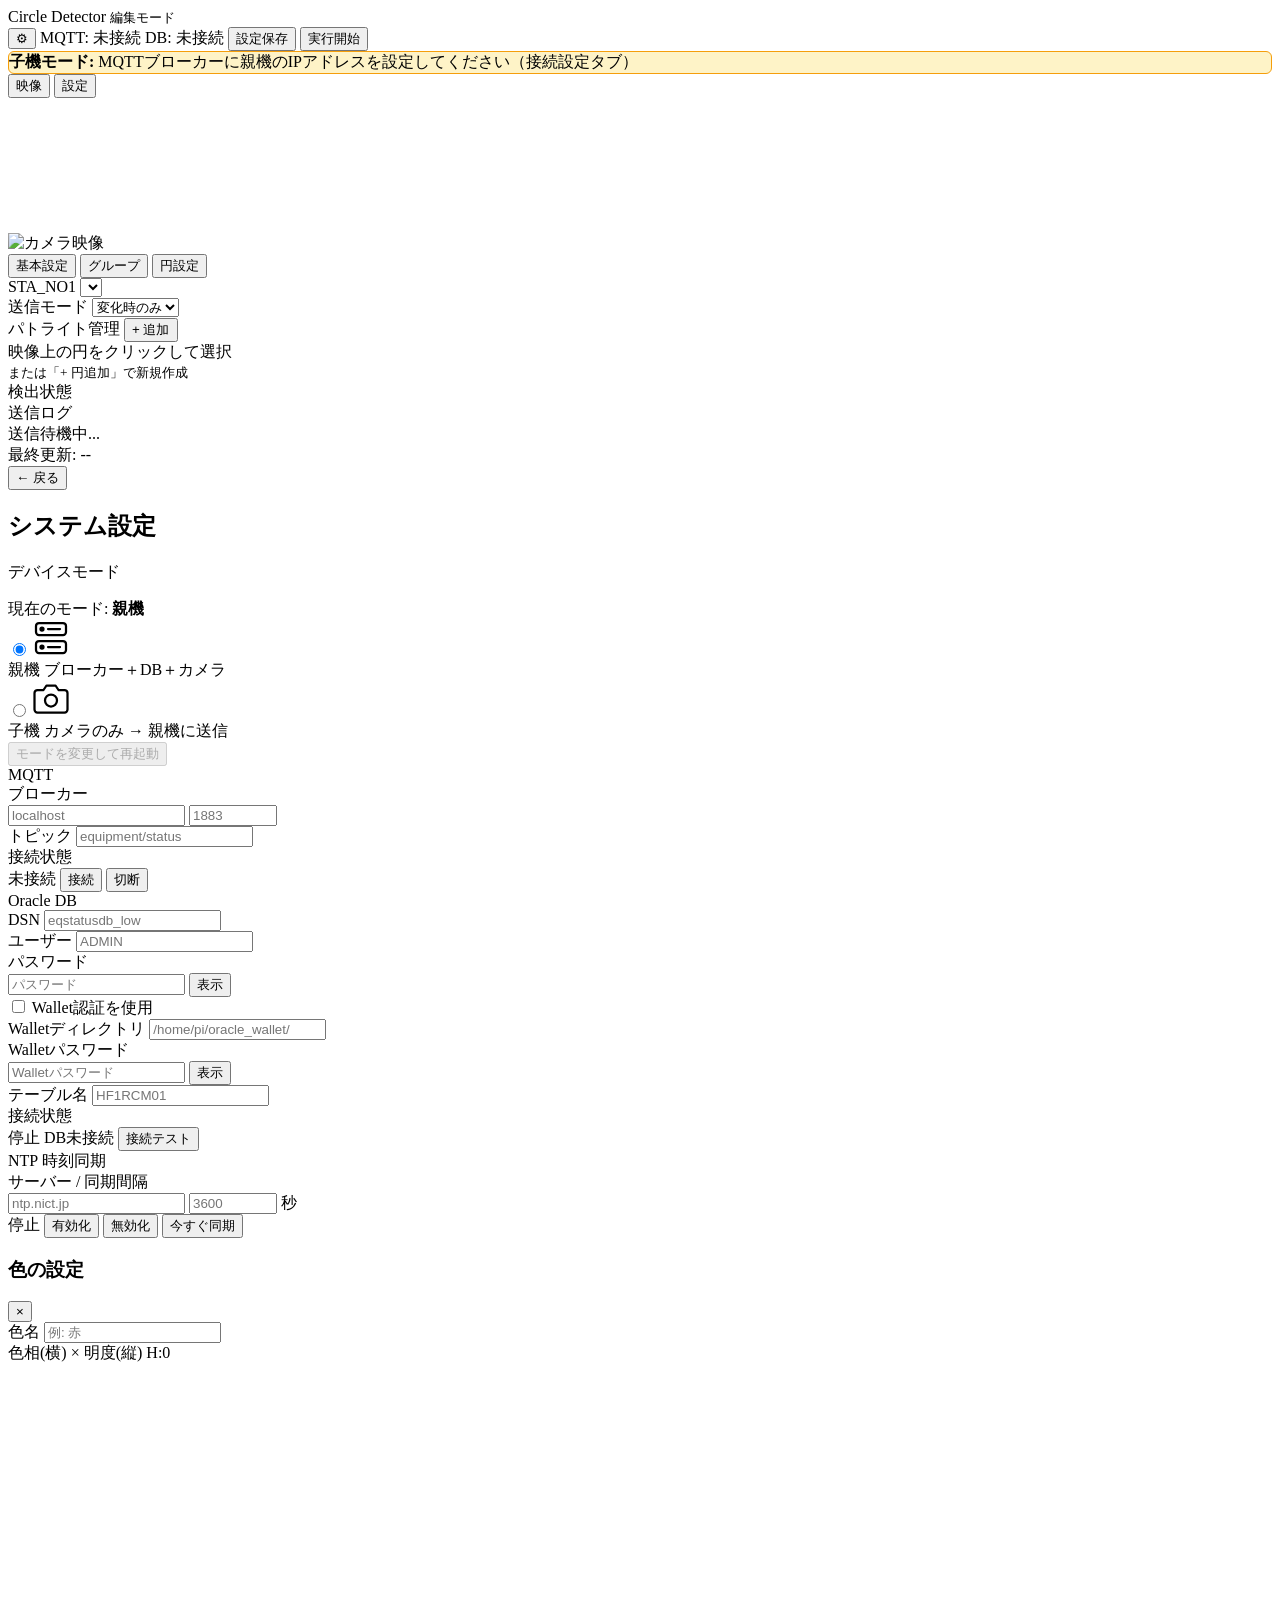
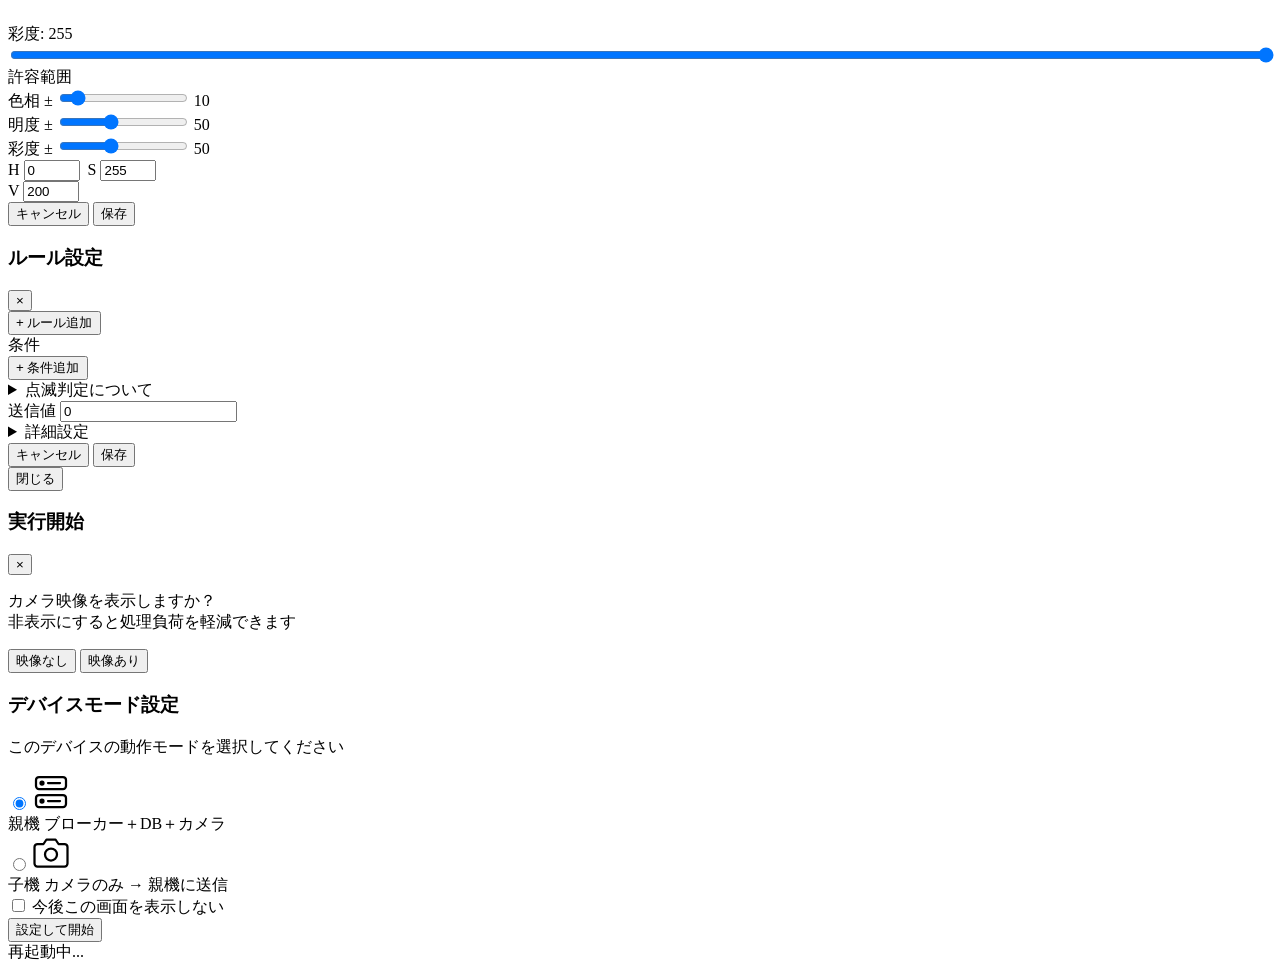
==== commit 7edc8fe9: "Add blink interval detection, fix canvas overlay, update paths for pi environment - Add blink_interv" ====
--- a/circle_detector/templates/index.html
+++ b/circle_detector/templates/index.html
@@ -4,7 +4,7 @@
   <meta charset="UTF-8">
   <meta name="viewport" content="width=device-width, initial-scale=1.0">
   <title>Circle Detector</title>
-  <link rel="stylesheet" href="/static/css/style.css?v=4">
+  <link rel="stylesheet" href="/static/css/style.css?v=5">
 </head>
 <body>
 
@@ -223,7 +223,7 @@
           <div id="oracle-wallet-section" class="hidden">
             <div class="form-group">
               <label class="form-label" for="oracle-wallet-dir-input">Walletディレクトリ</label>
-              <input type="text" class="form-input" id="oracle-wallet-dir-input" placeholder="/home/sano/oracle_wallet/"
+              <input type="text" class="form-input" id="oracle-wallet-dir-input" placeholder="/home/pi/oracle_wallet/"
                      onchange="onOracleConfigChange()">
             </div>
             <div class="form-group">
@@ -385,6 +385,14 @@
             <label class="form-label">条件</label>
             <div id="rule-conditions"></div>
             <button class="btn btn-secondary btn-sm mt-2" onclick="addRuleCondition()">+ 条件追加</button>
+            <details class="mt-2" style="font-size:var(--sd-font-size-xs);color:var(--sd-color-text-secondary)">
+              <summary style="cursor:pointer">点滅判定について</summary>
+              <div style="margin-top:var(--sd-spacing-1);line-height:1.6">
+                直近2秒間に色の変化が3回以上（間隔100ms～1500ms）あれば「点滅」と判定します。
+                秒数を指定すると、検出した点滅間隔が指定値の±30%以内の場合のみマッチします。
+                0秒の場合は間隔を問わず任意の点滅にマッチします。
+              </div>
+            </details>
           </div>
           <div class="form-group">
             <label class="form-label" for="rule-value">送信値</label>
@@ -474,6 +482,6 @@
   <!-- Toast Container -->
   <div class="toast-container" id="toast-container"></div>
 
-  <script src="/static/js/main.js?v=4"></script>
+  <script src="/static/js/main.js?v=5"></script>
 </body>
 </html>
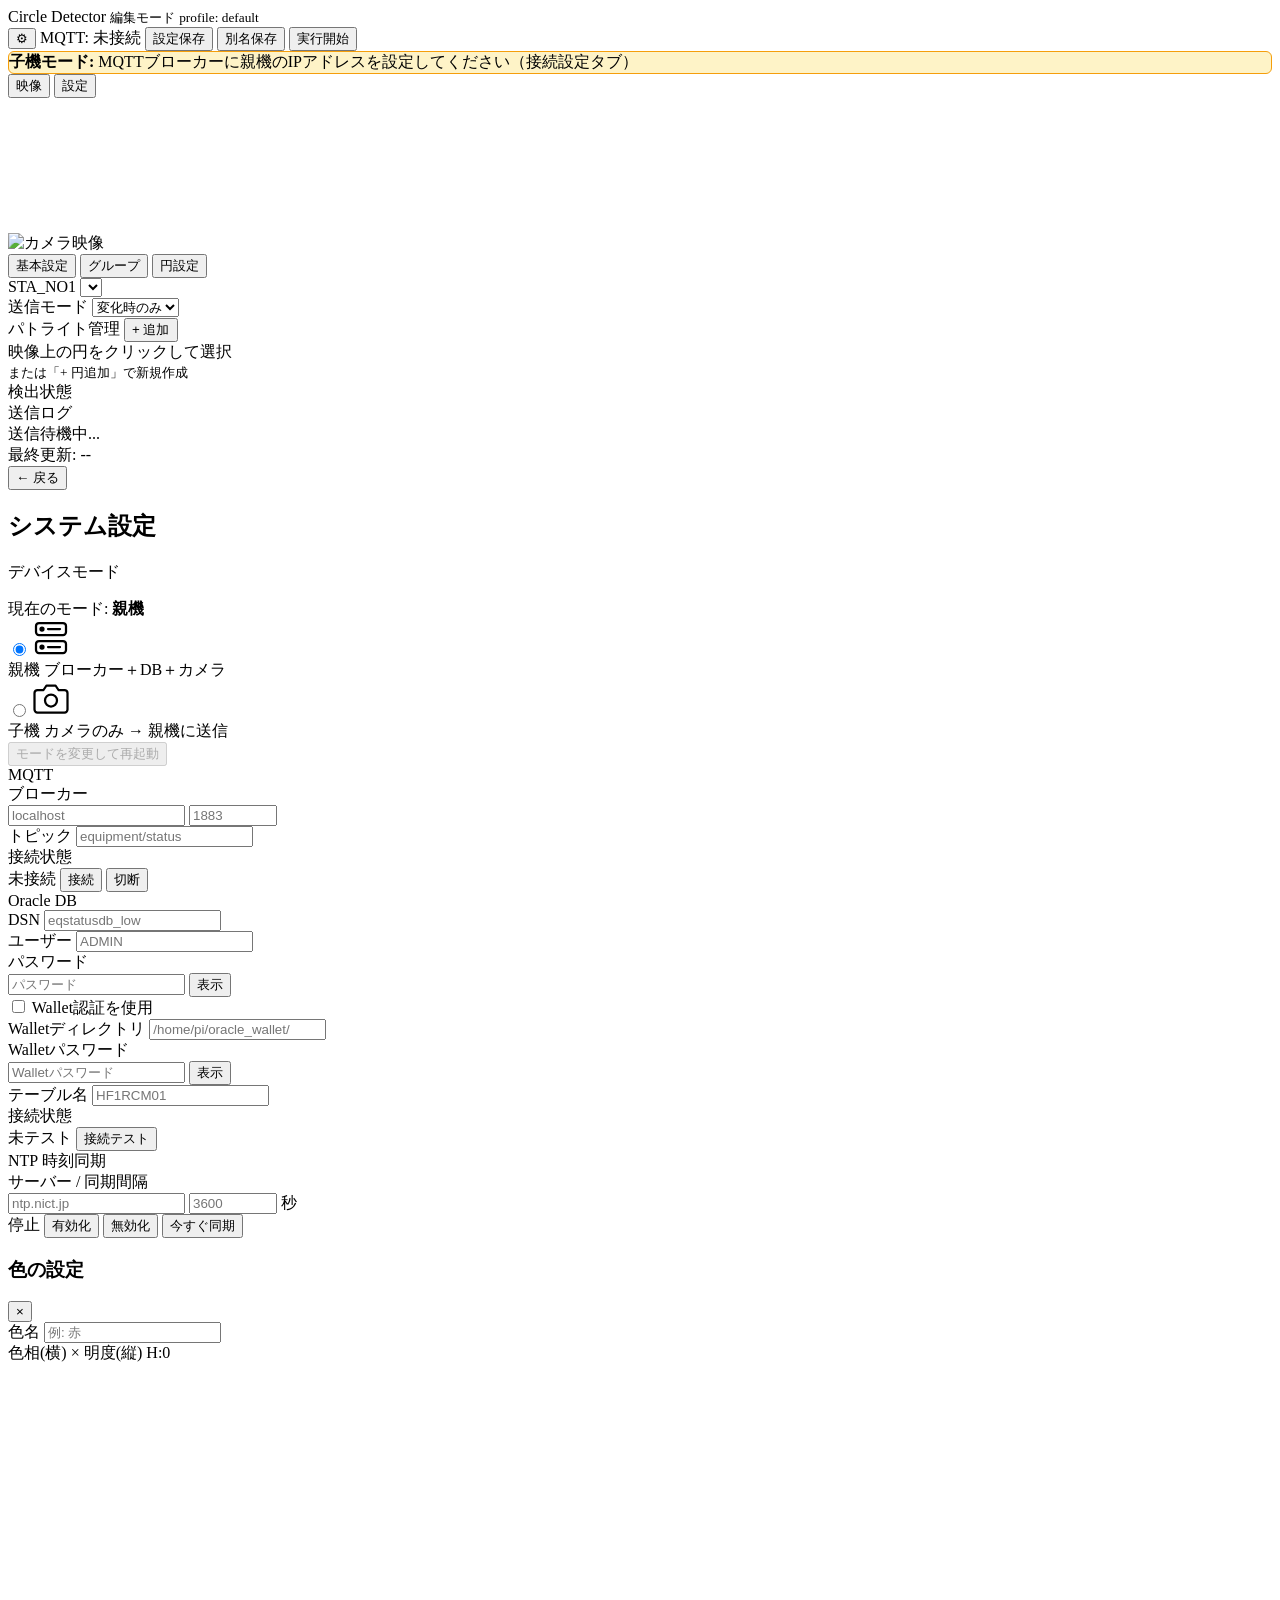
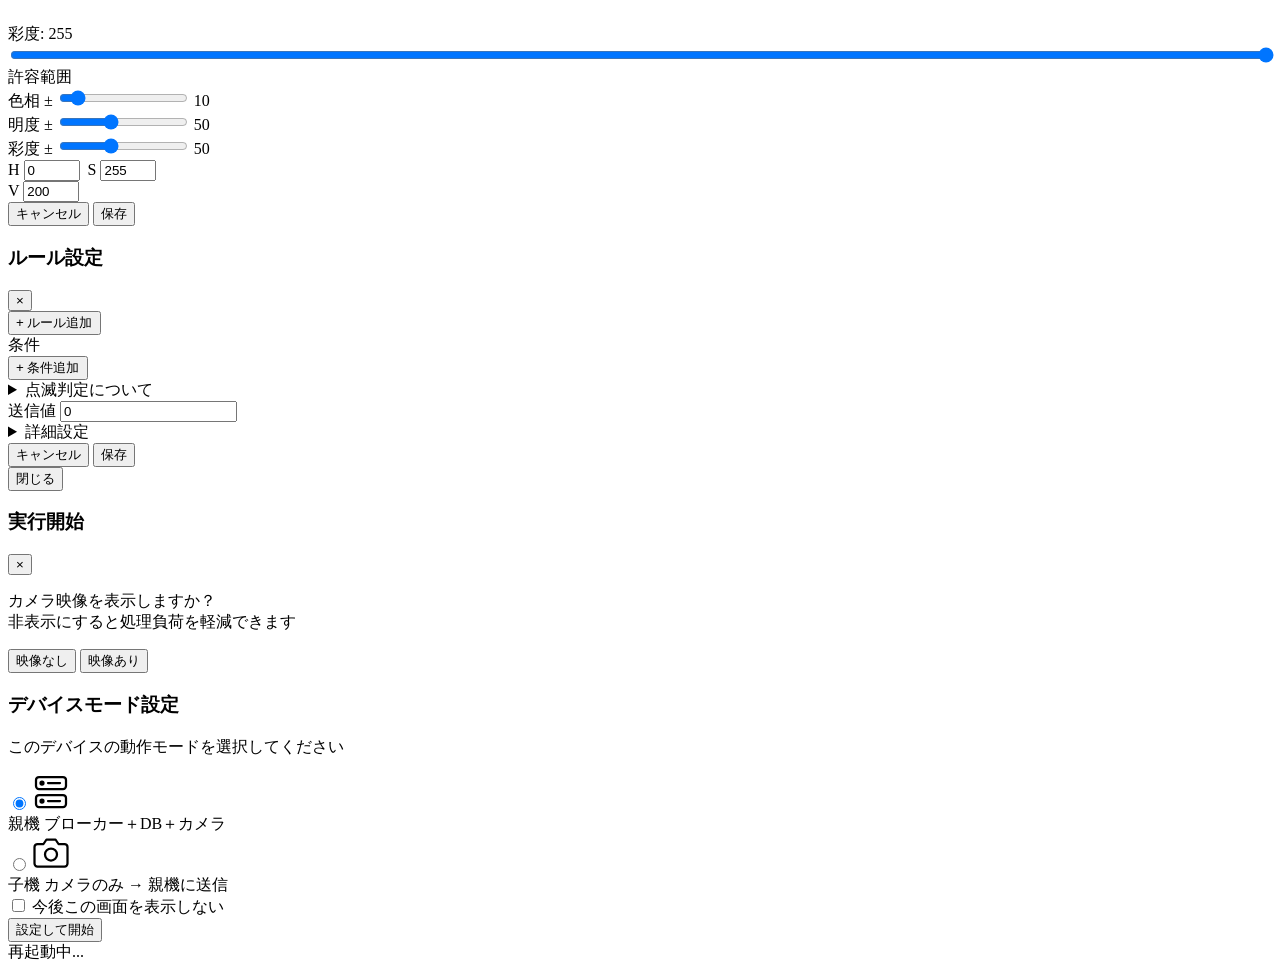
==== commit 99235af9: "設定UIと検出ランタイムを分離、プロファイル機能を追加 - circle_detector/runtime.py 新設: Flaskなしのヘッドレス検出ランタイム - Dockerfile.runti" ====
--- a/circle_detector/templates/index.html
+++ b/circle_detector/templates/index.html
@@ -13,12 +13,13 @@
     <div class="app-title">
       Circle Detector
       <small id="mode-label">編集モード</small>
+      <small id="profile-label" style="margin-left:var(--sd-spacing-2);color:var(--sd-color-text-secondary)">profile: default</small>
     </div>
     <div class="header-actions">
-      <button class="btn-gear" onclick="openSettingsPage()" title="システム設定" aria-label="システム設定">&#9881;</button>
+      <button class="btn-gear" onclick="toggleSettingsPage()" title="システム設定" aria-label="システム設定">&#9881;</button>
       <span id="mqtt-badge" class="badge badge-error">MQTT: 未接続</span>
-      <span id="oracle-badge" class="badge badge-error">DB: 未接続</span>
       <button class="btn btn-secondary" onclick="saveConfig()">設定保存</button>
+      <button class="btn btn-secondary" onclick="saveAsProfile()" title="別名で保存">別名保存</button>
       <button id="btn-toggle-mode" class="btn btn-primary" onclick="toggleMode()">
         実行開始
       </button>
@@ -243,11 +244,9 @@
           <div class="form-group" style="margin-bottom:0">
             <label class="form-label">接続状態</label>
             <div class="flex items-center gap-2">
-              <span id="bridge-detail-status" class="badge badge-error">停止</span>
-              <span id="oracle-detail-status" class="badge badge-error">DB未接続</span>
+              <span id="oracle-detail-status" class="badge badge-secondary">未テスト</span>
               <button class="btn btn-primary btn-sm" onclick="testOracleConnection()">接続テスト</button>
             </div>
-            <div id="bridge-stats" style="font-size:var(--sd-font-size-xs);color:var(--sd-color-text-secondary);margin-top:var(--sd-spacing-1)"></div>
             <div id="oracle-test-result" style="font-size:var(--sd-font-size-xs);margin-top:var(--sd-spacing-1)"></div>
           </div>
         </div>
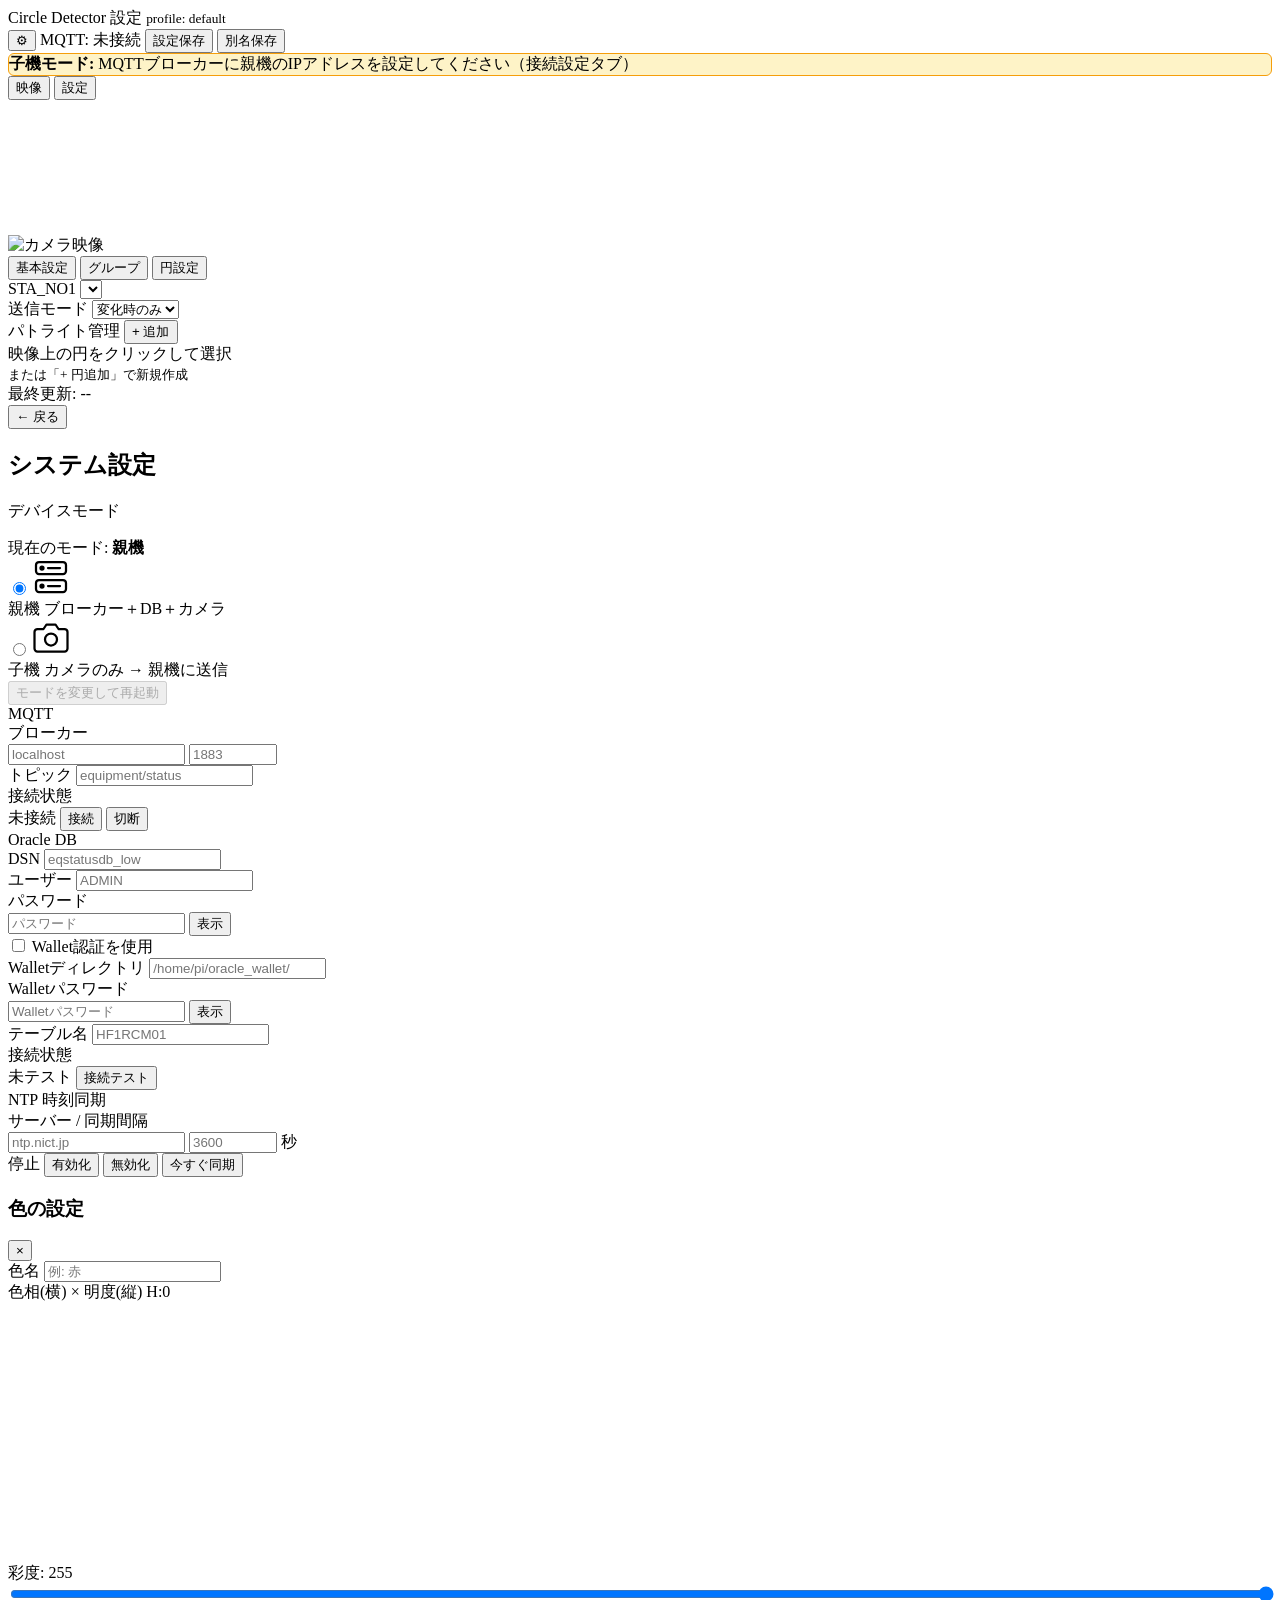
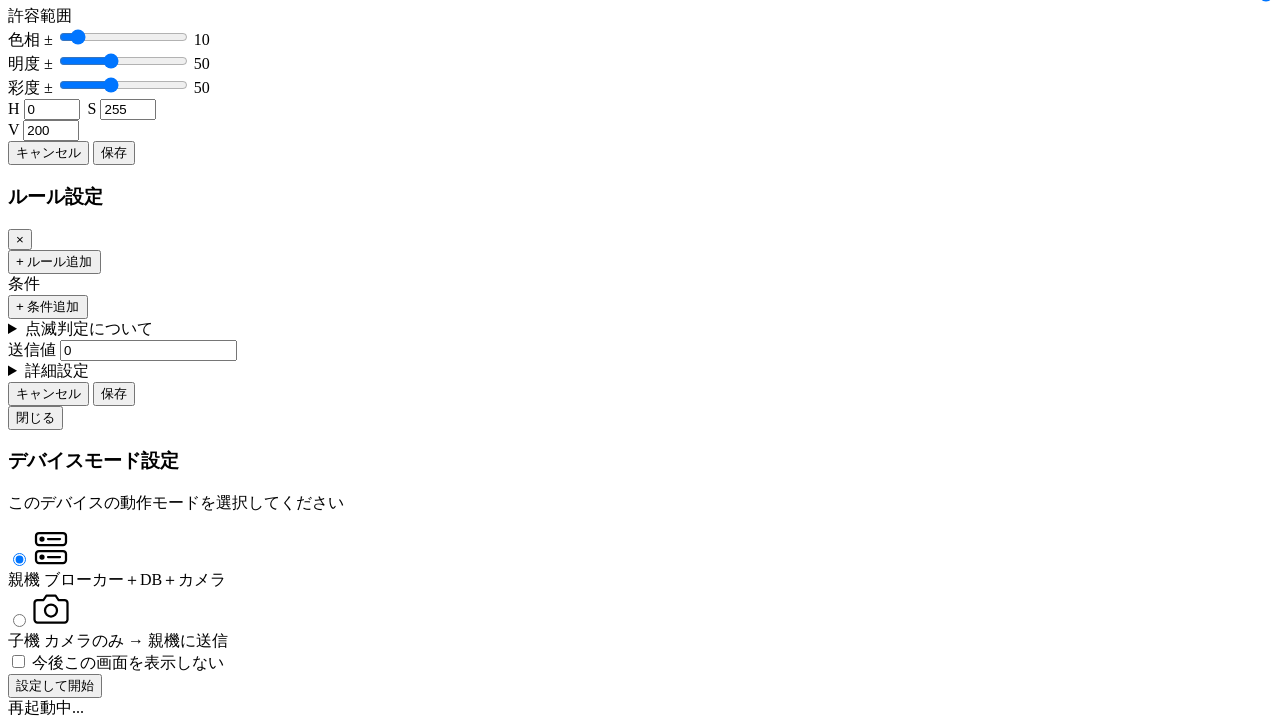
==== commit f7bf2e4c: "設定UIから実行開始ボタン・実行モードUIを削除 検出の開始/停止はターミナルのCLIコマンドで行う設計に統一。  - ヘッダーの「実行開始」ボタンを削除 - 実行モード専用セクション（検出状態/送信" ====
--- a/circle_detector/templates/index.html
+++ b/circle_detector/templates/index.html
@@ -11,8 +11,7 @@
   <!-- Header -->
   <header class="app-header">
     <div class="app-title">
-      Circle Detector
-      <small id="mode-label">編集モード</small>
+      Circle Detector 設定
       <small id="profile-label" style="margin-left:var(--sd-spacing-2);color:var(--sd-color-text-secondary)">profile: default</small>
     </div>
     <div class="header-actions">
@@ -20,9 +19,6 @@
       <span id="mqtt-badge" class="badge badge-error">MQTT: 未接続</span>
       <button class="btn btn-secondary" onclick="saveConfig()">設定保存</button>
       <button class="btn btn-secondary" onclick="saveAsProfile()" title="別名で保存">別名保存</button>
-      <button id="btn-toggle-mode" class="btn btn-primary" onclick="toggleMode()">
-        実行開始
-      </button>
     </div>
   </header>
 
@@ -101,20 +97,6 @@
           </div>
         </div>
 
-      </div>
-
-      <!-- Run Mode Status -->
-      <div id="run-settings" class="hidden">
-        <div class="settings-section">
-          <div class="section-title">検出状態</div>
-          <div id="status-list" class="status-panel"></div>
-        </div>
-        <div class="settings-section">
-          <div class="section-title">送信ログ</div>
-          <div class="send-log" id="send-log">
-            <div class="empty-state">送信待機中...</div>
-          </div>
-        </div>
       </div>
 
     </div>
@@ -417,26 +399,6 @@
     </div>
   </div>
 
-  <!-- Run Confirm Dialog -->
-  <div class="modal-backdrop" id="run-confirm-backdrop">
-    <div class="modal" style="max-width:400px">
-      <div class="modal-header">
-        <h3>実行開始</h3>
-        <button class="modal-close" onclick="closeRunConfirmDialog()" aria-label="閉じる">&times;</button>
-      </div>
-      <div class="modal-body">
-        <p style="font-size:var(--sd-font-size-sm)">
-          カメラ映像を表示しますか？<br>
-          <span style="color:var(--sd-color-text-secondary);font-size:var(--sd-font-size-xs)">非表示にすると処理負荷を軽減できます</span>
-        </p>
-      </div>
-      <div class="modal-footer">
-        <button class="btn btn-secondary" onclick="startRunWithCamera(false)">映像なし</button>
-        <button class="btn btn-primary" onclick="startRunWithCamera(true)">映像あり</button>
-      </div>
-    </div>
-  </div>
-
   <!-- Setup Modal -->
   <div class="modal-backdrop" id="setup-modal-backdrop">
     <div class="modal" style="max-width:440px">
